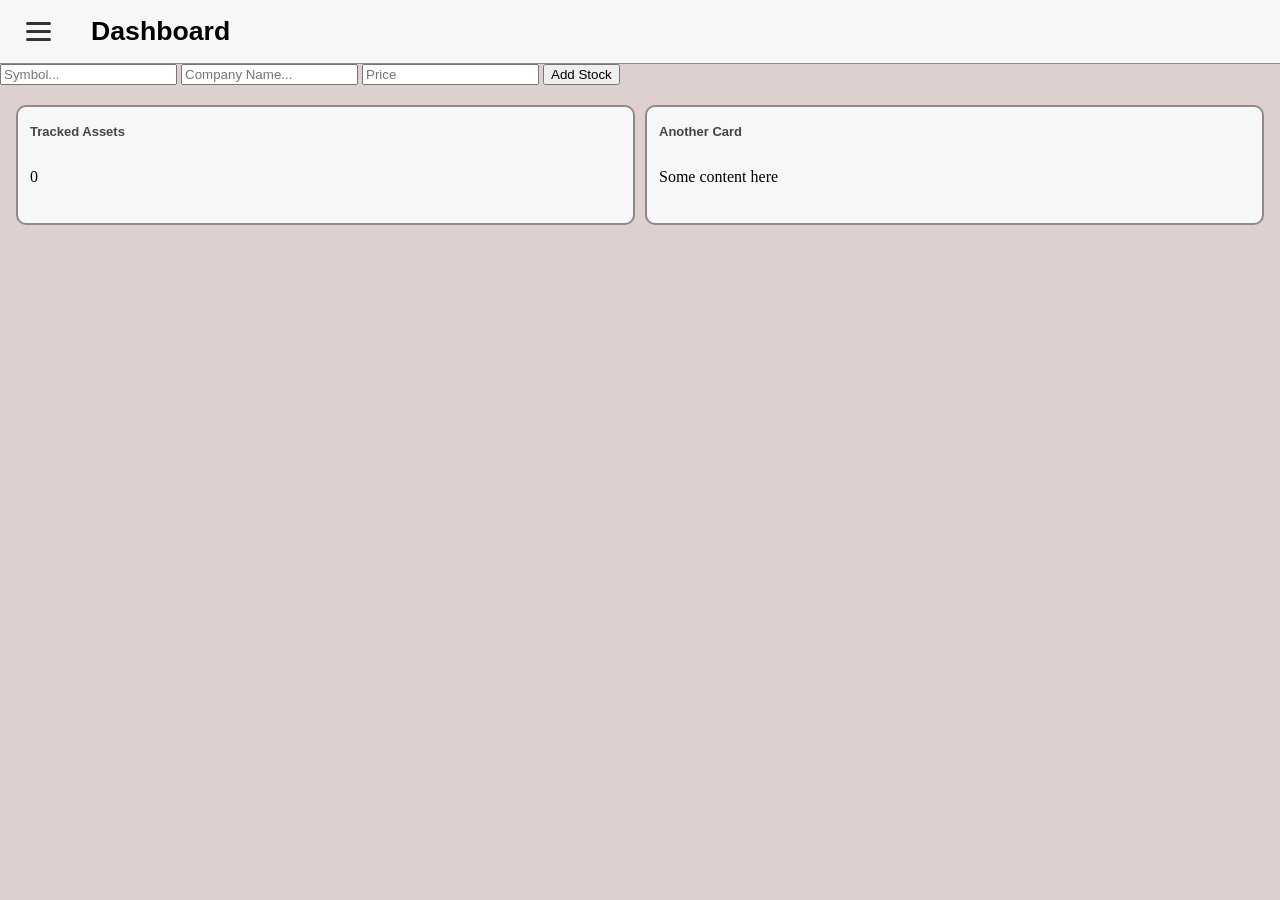
==== src/main/resources/static/index.html @ 28d3dda2 "Moved index.html and css into static folder to be served by springboot automatically. Co-authored-by" ====
<!DOCTYPE html>
<html lang = "en">
<head>
    <meta charset = "UTF-8">
    <meta name = "viewport" content = "width=device-width, initial-scale=1.0">
    <title>Document</title>
    <link rel = "stylesheet" href = "./index.css">
    <link rel="stylesheet" href="https://rsms.me/inter/inter.css">
    <script src = "form.js" defer></script>  
</head>
<body>
    <div class = "headerbar">
        <button class = "hamburger" aria-label="Toggle menu">
            <span class = "line"></span>
            <span class = "line"></span>
            <span class = "line"></span>
        </button>
        <h1>Dashboard</h1>
    </div>
    <form id = "Stock">
        <input type = "text" name="symbol" placeholder = "Symbol...">
        <input type = "text" name="companyName" placeholder="Company Name...">
        <input type="number" step="0.01" name="price" placeholder="Price">
        <button type="submit">Add Stock</button>
    </form>
    <div class = "container">
        <!--Tracked Assets-->
        <div class = "card">
            <h3>Tracked Assets</h3>
            <p>0</p>
        </div>
        <div class = "card">
            <h3>Another Card</h3>
            <p>Some content here</p>
        </div>
    </div>
    
</body>
</html>
---- src/main/resources/static/index.css ----
.headerbar{
    border-bottom: solid;
    border-width: thin;
    padding: 12px 16px;
    font-family: Inter, sans-serif;
    font-size: smaller;
    background-color: rgb(246, 247, 248);
    box-sizing: border-box;
    width: 100%;
    margin: 0;
    display: flex;
    align-items: center;
    border-color: #928888;

}
.headerbar h1{
    margin: 0;
}
.hamburger{
    background: transparent;
    border: none;
    cursor: pointer;
    display: flex;
    flex-direction: column;
    gap: 5px;
    padding: 10px;
    margin-right: 30px;
}
.line{
    display: inline-block;
    width: 25px;
    height: 3px;
    background-color: #333;
    border-radius: 2px;
}
body{
    margin: 0;
    background-color: #ded0d0;
}
.card{
    align-items: left;
    display: flex;
    flex-direction: column;
    background-color: rgb(246, 247, 248);
    border-width: 2px;
    border-style: solid;
    border-color: #928888;
    margin: 0;
    flex: 1 1 0;
    min-width: 220px;
    min-height: 120px;
    padding: 12px;
    box-sizing: border-box;
    border-radius: 10px;
    
}
.container{
    display: flex;
    justify-content: stretch;
    align-items: flex-start;
    gap: 10px;
    padding: 20px 16px;
    flex-wrap: nowrap;
    width: 100%;
    box-sizing: border-box;
    overflow-x: auto;

}
.card h3{
    font-family: Inter, sans-serif;
    margin-top: 5px;
    font-size: small;
    color: #4a4343;
    font-weight: 600;
}
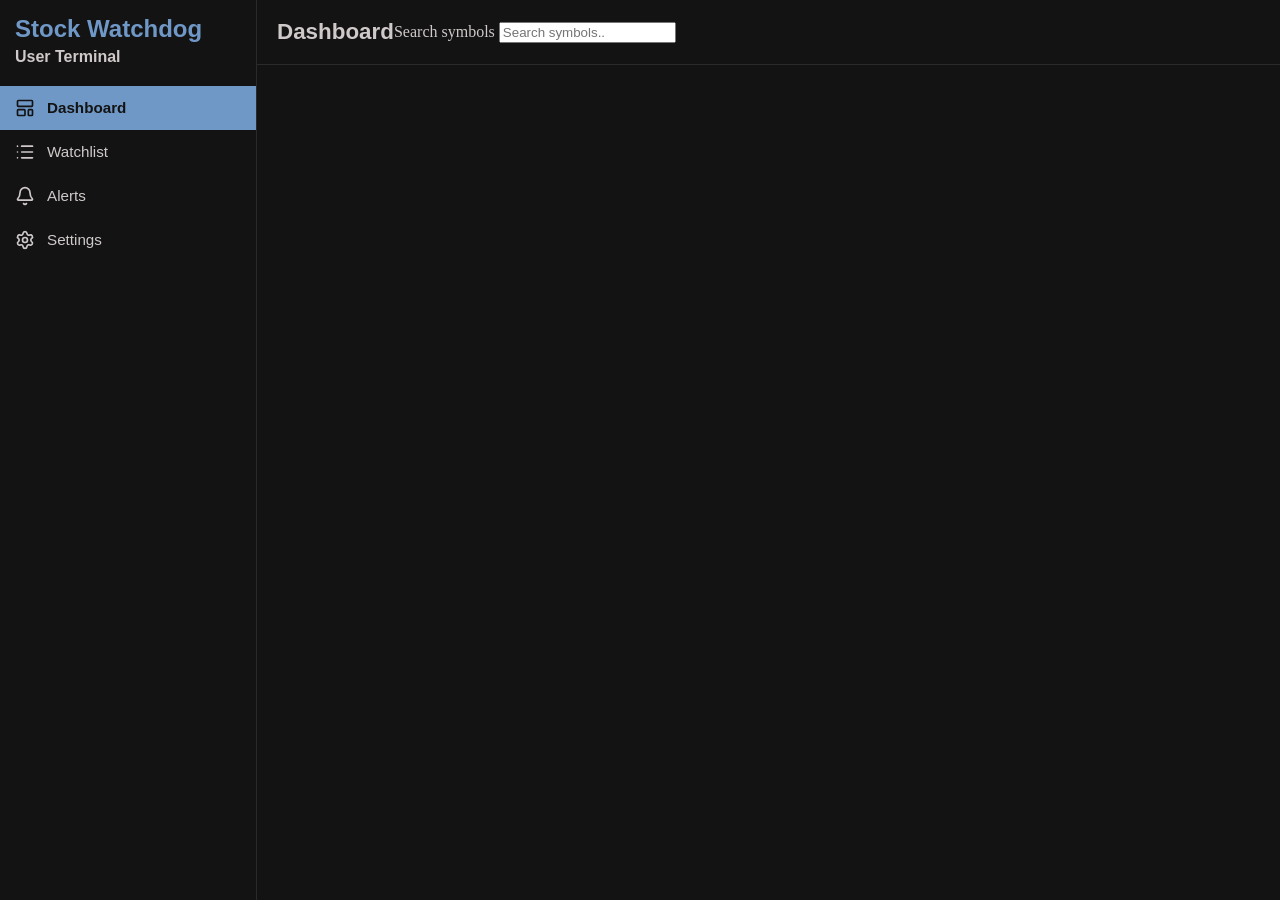
==== commit c6b1592c: "Enhance stock display with additional company information and improved styling" ====
--- a/src/main/resources/static/index.html
+++ b/src/main/resources/static/index.html
@@ -1,6 +1,7 @@
 <!DOCTYPE html>
 <html lang = "en">
 <head>
+    <link href="https://fonts.googleapis.com/css2?family=JetBrains+Mono:wght@500&display=swap" rel="stylesheet">
     <meta charset = "UTF-8">
     <meta name = "viewport" content = "width=device-width, initial-scale=1.0">
     <title>Document</title>
@@ -9,31 +10,40 @@
     <script src = "form.js" defer></script>  
 </head>
 <body>
-    <div class = "headerbar">
-        <button class = "hamburger" aria-label="Toggle menu">
-            <span class = "line"></span>
-            <span class = "line"></span>
-            <span class = "line"></span>
-        </button>
-        <h1>Dashboard</h1>
-    </div>
-    <form id = "Stock">
-        <input type = "text" name="symbol" placeholder = "Symbol...">
-        <input type = "text" name="companyName" placeholder="Company Name...">
-        <input type="number" step="0.01" name="price" placeholder="Price">
-        <button type="submit">Add Stock</button>
-    </form>
-    <div class = "container">
-        <!--Tracked Assets-->
-        <div class = "card">
-            <h3>Tracked Assets</h3>
-            <p>0</p>
-        </div>
-        <div class = "card">
-            <h3>Another Card</h3>
-            <p>Some content here</p>
+    <div class = "sidebar">
+        <h2>Stock Watchdog</h2>
+        <h4> User Terminal</h4>
+        <div class="tab-container">
+            <ul>
+                <li class="active"><svg xmlns="http://www.w3.org/2000/svg" width="24" height="24" viewBox="0 0 24 24" fill="none" stroke="currentColor" stroke-width="2" stroke-linecap="round" stroke-linejoin="round" class="lucide lucide-layout-template-icon lucide-layout-template"><rect width="18" height="7" x="3" y="3" rx="1"/><rect width="9" height="7" x="3" y="14" rx="1"/><rect width="5" height="7" x="16" y="14" rx="1"/></svg>
+                    <button type="button" data-page="./index.html">Dashboard</button>
+                </li>
+                <li>
+                    <svg xmlns="http://www.w3.org/2000/svg" width="24" height="24" viewBox="0 0 24 24" fill="none" stroke="currentColor" stroke-width="2" stroke-linecap="round" stroke-linejoin="round" class="lucide lucide-list-icon lucide-list"><path d="M3 5h.01"/><path d="M3 12h.01"/><path d="M3 19h.01"/><path d="M8 5h13"/><path d="M8 12h13"/><path d="M8 19h13"/></svg>
+                    <button type="button" data-page="./watchlist.html">Watchlist</button>
+                </li>
+                <li>
+                    <svg xmlns="http://www.w3.org/2000/svg" width="24" height="24" viewBox="0 0 24 24" fill="none" stroke="currentColor" stroke-width="2" stroke-linecap="round" stroke-linejoin="round" class="lucide lucide-bell-icon lucide-bell"><path d="M10.268 21a2 2 0 0 0 3.464 0"/><path d="M3.262 15.326A1 1 0 0 0 4 17h16a1 1 0 0 0 .74-1.673C19.41 13.956 18 12.499 18 8A6 6 0 0 0 6 8c0 4.499-1.411 5.956-2.738 7.326"/></svg>
+                    <button type="button" data-page="./alerts.html">Alerts</button>
+                </li>
+                <li>
+                    <svg xmlns="http://www.w3.org/2000/svg" width="24" height="24" viewBox="0 0 24 24" fill="none" stroke="currentColor" stroke-width="2" stroke-linecap="round" stroke-linejoin="round" class="lucide lucide-settings-icon lucide-settings"><path d="M9.671 4.136a2.34 2.34 0 0 1 4.659 0 2.34 2.34 0 0 0 3.319 1.915 2.34 2.34 0 0 1 2.33 4.033 2.34 2.34 0 0 0 0 3.831 2.34 2.34 0 0 1-2.33 4.033 2.34 2.34 0 0 0-3.319 1.915 2.34 2.34 0 0 1-4.659 0 2.34 2.34 0 0 0-3.32-1.915 2.34 2.34 0 0 1-2.33-4.033 2.34 2.34 0 0 0 0-3.831A2.34 2.34 0 0 1 6.35 6.051a2.34 2.34 0 0 0 3.319-1.915"/><circle cx="12" cy="12" r="3"/></svg>
+                    <button type="button" data-page="./settings.html">Settings</button>
+                </li>
+            </ul>
+            
         </div>
     </div>
-    
+    <div class="topbar">
+    <h1>Dashboard</h1>
+    <form id="search-form" action="/api/stocks" method="get">
+        <label for="stock-search">Search symbols</label>
+        <input type="search" id="stock-search" name="stock" placeholder="Search symbols..">
+        <span id="search-error" style="color:red; font-size:small;"></span>
+    </form>
+</div>
+<div class="main-content">
+    <div id="results-container"></div>
+</div>
 </body>
 </html>
--- a/src/main/resources/static/index.css
+++ b/src/main/resources/static/index.css
@@ -1,75 +1,182 @@
-.headerbar{
-    border-bottom: solid;
-    border-width: thin;
-    padding: 12px 16px;
-    font-family: Inter, sans-serif;
-    font-size: smaller;
-    background-color: rgb(246, 247, 248);
-    box-sizing: border-box;
-    width: 100%;
-    margin: 0;
+html, body{
+    margin: 0px;
+    background-color: #131313;
+    height: 100%;
+}
+.topbar{
+    position: fixed;
+    top: 0;
+    left: 20vw;
+    right: 0;
+    height: 64px;
     display: flex;
     align-items: center;
-    border-color: #928888;
+    padding: 0 20px;
+    color: #d0c9c9;
+    background-color: #131313;
+    border-bottom: 1px solid #2a2a2a;
+    border-left: 1px solid #2a2a2a;
+    z-index: 10;
+}   
+
+.topbar h1{
+    margin: 0;
+    font-family: "Inter", sans-serif;
+    font-size: 1.4rem;
+}
+
+.sidebar {
+    width: 20vw;
+    height: 100vh;
+    border-right: 1px solid #2a2a2a;
+    margin: 0;
+    padding: 0;
+    overflow-y: auto;      
+}
+.sidebar h2{
+    color: #6f98c7;
+    font-family: "Inter", sans-serif;
+    height: auto;
+    margin: 15px;
+    margin-bottom: 0px;    
+}
+.sidebar h4{
+    color: #d0c9c9;
+    font-family: "Inter", sans-serif;
+    height: auto;
+    margin: 5px 15px 0px 15px;
+}
+.sidebar.tab-container ul{
+    list-style-type: none;
+    margin: 0;
+    padding: 0;
+}
+
+.sidebar .tab-container ul{
+    list-style-type: none;
+    margin: 0;
+    margin-top: 20px;
+    padding: 0;
+}
+.sidebar .tab-container button{
+    height: 100%;
+    background-color: transparent;
+    border-style: none;
+    color: #d0c9c9;
+    flex: 1;
+    text-align: left;
+    padding: 0;
+    font-size: 0.95rem;
+    line-height: 1;
+    cursor: pointer;
 
 }
-.headerbar h1{
-    margin: 0;
+.sidebar .tab-container li{
+    width: 100%;
+    display: flex;
+    align-items: center;
+    gap: 12px;
+    padding: 12px 15px;
+    margin-left: 0px;
+    background-color: transparent;
+    font-family: "Inter", sans-serif;
+    color: #d0c9c9;
+    font-size: small;
+    list-style-type: none;
+    transition: background-color 0.3s ease;
 }
-.hamburger{
-    background: transparent;
-    border: none;
-    cursor: pointer;
+.sidebar .tab-container li svg{
+    width: 20px;
+    height: 20px;
+    flex-shrink: 0;
+}
+.sidebar .tab-container li.active{
+    background-color:#6f98c7;
+    color: #131313;
+}
+.sidebar .tab-container li.active button{
+    color: #131313;
+    font-weight: 600;
+}
+.sidebar .tab-container li:hover{
+    background-color:#2a2a2a;
+}
+:root{
+    --surface: #131313;
+    --surface-high: #2a2a2a;
+    --surface-highest: #353534;
+    --border: #2a2a2a;
+    --text: #e5e2e1;
+    --text-muted: #d0c9c9;
+    --text-dim: #9a9a9a;
+    --primary: #6f98c7;
+    --positive: #4edea3;
+    --negative: #ff8a80;
+    --radius-sm: 4px;
+    --radius: 6px;
+    --space-sm: 8px;
+    --space-md: 16px;
+    --space-lg: 24px;
+    --font-mono: "JetBrains Mono", monospace;
+}
+
+.main-content{
+    position: fixed;
+    top: 64px;
+    left: 20vw;
+    right: 0;
+    bottom: 0;
+    overflow-y: auto;
+    padding: var(--space-lg);
+    box-sizing: border-box;
+}
+
+#results-container{
+    display: grid;
+    grid-template-columns: repeat(auto-fill, minmax(220px, 1fr));
+    gap: var(--space-md);
+}
+
+.stock-card{
+    background: var(--surface-high);
+    border: 1px solid var(--border);
+    border-radius: var(--radius);
+    padding: var(--space-md);
+    transition: border-color 0.2s ease;
+}
+
+.stock-card:hover{
+    border-color: var(--primary);
+}
+
+.stock-card .symbol{
+    font-family: var(--font-mono);
+    font-weight: 600;
+    font-size: 1rem;
+    color: var(--primary);
+    display: block;
+    margin-bottom: 4px;
+}
+
+.stock-card .company-name{
+    color: var(--text-muted);
+    font-size: 0.85rem;
+    display: block;
+    margin-bottom: 8px;
+}
+
+.stock-card .meta{
     display: flex;
-    flex-direction: column;
-    gap: 5px;
-    padding: 10px;
-    margin-right: 30px;
+    gap: 8px;
 }
-.line{
-    display: inline-block;
-    width: 25px;
-    height: 3px;
-    background-color: #333;
-    border-radius: 2px;
-}
-body{
-    margin: 0;
-    background-color: #ded0d0;
-}
-.card{
-    align-items: left;
-    display: flex;
-    flex-direction: column;
-    background-color: rgb(246, 247, 248);
-    border-width: 2px;
-    border-style: solid;
-    border-color: #928888;
-    margin: 0;
-    flex: 1 1 0;
-    min-width: 220px;
-    min-height: 120px;
-    padding: 12px;
-    box-sizing: border-box;
-    border-radius: 10px;
-    
-}
-.container{
-    display: flex;
-    justify-content: stretch;
-    align-items: flex-start;
-    gap: 10px;
-    padding: 20px 16px;
-    flex-wrap: nowrap;
-    width: 100%;
-    box-sizing: border-box;
-    overflow-x: auto;
 
-}
-.card h3{
-    font-family: Inter, sans-serif;
-    margin-top: 5px;
-    font-size: small;
-    color: #4a4343;
-    font-weight: 600;
+.stock-card .badge{
+    font-family: var(--font-mono);
+    font-size: 0.7rem;
+    letter-spacing: 0.05em;
+    text-transform: uppercase;
+    color: var(--text-dim);
+    border: 1px solid var(--border);
+    border-radius: var(--radius-sm);
+    padding: 2px 6px;
 }
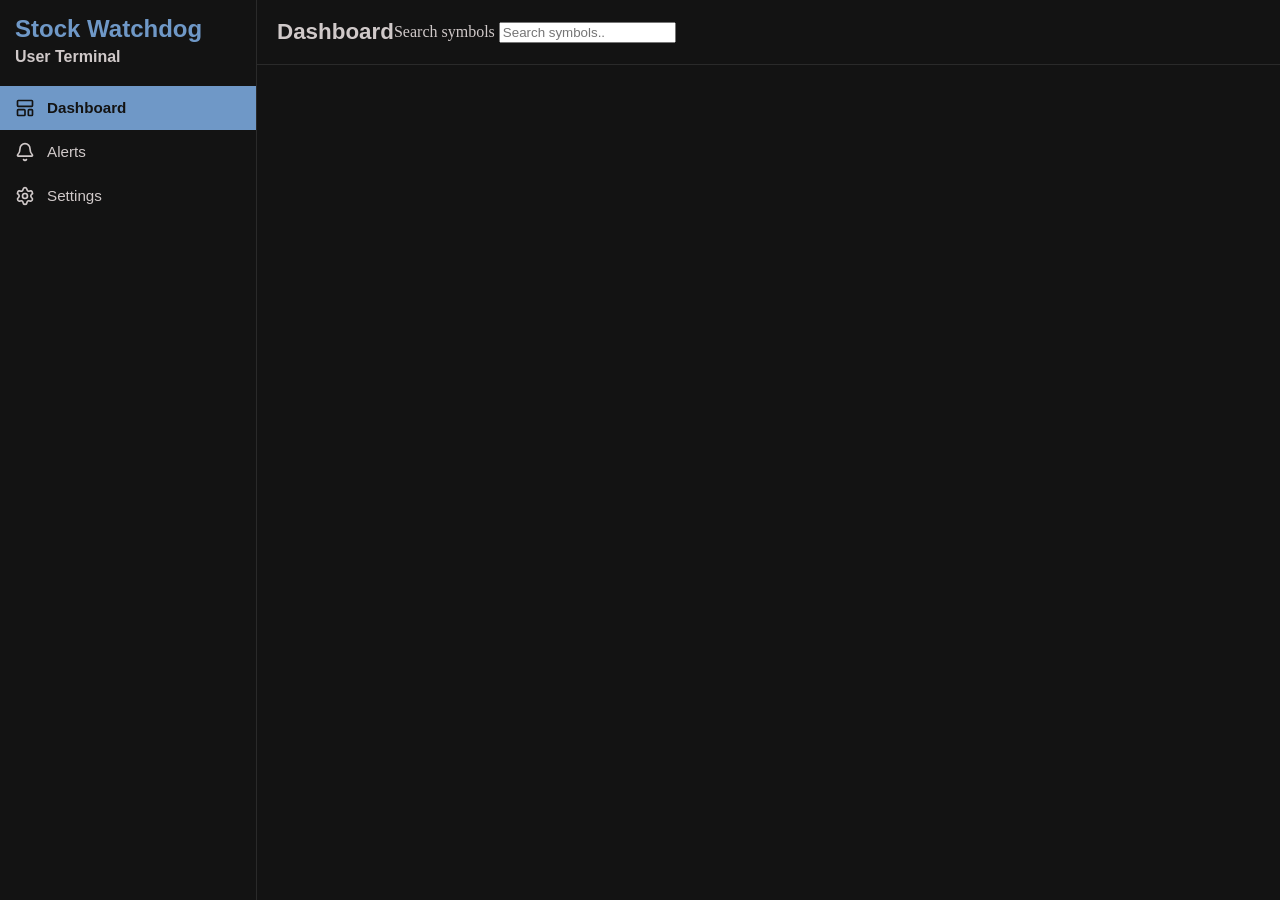
==== commit c887d311: "Removed static watchlist reference." ====
--- a/src/main/resources/static/index.html
+++ b/src/main/resources/static/index.html
@@ -18,10 +18,7 @@
                 <li class="active"><svg xmlns="http://www.w3.org/2000/svg" width="24" height="24" viewBox="0 0 24 24" fill="none" stroke="currentColor" stroke-width="2" stroke-linecap="round" stroke-linejoin="round" class="lucide lucide-layout-template-icon lucide-layout-template"><rect width="18" height="7" x="3" y="3" rx="1"/><rect width="9" height="7" x="3" y="14" rx="1"/><rect width="5" height="7" x="16" y="14" rx="1"/></svg>
                     <button type="button" data-page="./index.html">Dashboard</button>
                 </li>
-                <li>
-                    <svg xmlns="http://www.w3.org/2000/svg" width="24" height="24" viewBox="0 0 24 24" fill="none" stroke="currentColor" stroke-width="2" stroke-linecap="round" stroke-linejoin="round" class="lucide lucide-list-icon lucide-list"><path d="M3 5h.01"/><path d="M3 12h.01"/><path d="M3 19h.01"/><path d="M8 5h13"/><path d="M8 12h13"/><path d="M8 19h13"/></svg>
-                    <button type="button" data-page="./watchlist.html">Watchlist</button>
-                </li>
+                
                 <li>
                     <svg xmlns="http://www.w3.org/2000/svg" width="24" height="24" viewBox="0 0 24 24" fill="none" stroke="currentColor" stroke-width="2" stroke-linecap="round" stroke-linejoin="round" class="lucide lucide-bell-icon lucide-bell"><path d="M10.268 21a2 2 0 0 0 3.464 0"/><path d="M3.262 15.326A1 1 0 0 0 4 17h16a1 1 0 0 0 .74-1.673C19.41 13.956 18 12.499 18 8A6 6 0 0 0 6 8c0 4.499-1.411 5.956-2.738 7.326"/></svg>
                     <button type="button" data-page="./alerts.html">Alerts</button>
@@ -37,8 +34,11 @@
     <div class="topbar">
     <h1>Dashboard</h1>
     <form id="search-form" action="/api/stocks" method="get">
+        <div class="search-input-wrapper">
         <label for="stock-search">Search symbols</label>
         <input type="search" id="stock-search" name="stock" placeholder="Search symbols..">
+            <div id="search-spinner" class="spinner"></div>
+</div>
         <span id="search-error" style="color:red; font-size:small;"></span>
     </form>
 </div>
--- a/src/main/resources/static/index.css
+++ b/src/main/resources/static/index.css
@@ -142,6 +142,9 @@
     border: 1px solid var(--border);
     border-radius: var(--radius);
     padding: var(--space-md);
+    display: flex;
+    flex-direction: column;
+    gap: 6px;
     transition: border-color 0.2s ease;
 }
 
@@ -152,31 +155,60 @@
 .stock-card .symbol{
     font-family: var(--font-mono);
     font-weight: 600;
-    font-size: 1rem;
+    font-size: 1.05rem;
     color: var(--primary);
-    display: block;
-    margin-bottom: 4px;
+    line-height: 1.2;
 }
 
 .stock-card .company-name{
     color: var(--text-muted);
     font-size: 0.85rem;
-    display: block;
-    margin-bottom: 8px;
+    line-height: 1.35;
+    overflow-wrap: break-word;
 }
 
 .stock-card .meta{
     display: flex;
-    gap: 8px;
+    flex-wrap: wrap;
+    gap: 6px;
+    margin-top: 4px;
 }
 
 .stock-card .badge{
     font-family: var(--font-mono);
-    font-size: 0.7rem;
-    letter-spacing: 0.05em;
+    font-size: 0.68rem;
+    letter-spacing: 0.03em;
     text-transform: uppercase;
     color: var(--text-dim);
+    background: var(--surface);
     border: 1px solid var(--border);
     border-radius: var(--radius-sm);
-    padding: 2px 6px;
+    padding: 3px 7px;
+}
+
+.search-input-wrapper{
+    position: relative;
+    display: inline-block;
+}
+
+.spinner{
+    display: none;
+    position: absolute;
+    right: 12px;
+    top: 50%;
+    width: 14px;
+    height: 14px;
+    margin-top: -7px;
+    border: 2px solid var(--border);
+    border-top-color: var(--primary);
+    border-radius: 50%;
+    animation: spin 0.6s linear infinite;
+}
+
+.spinner.active{
+    display: block;
+}
+
+@keyframes spin{
+    to { transform: rotate(360deg); }
 }
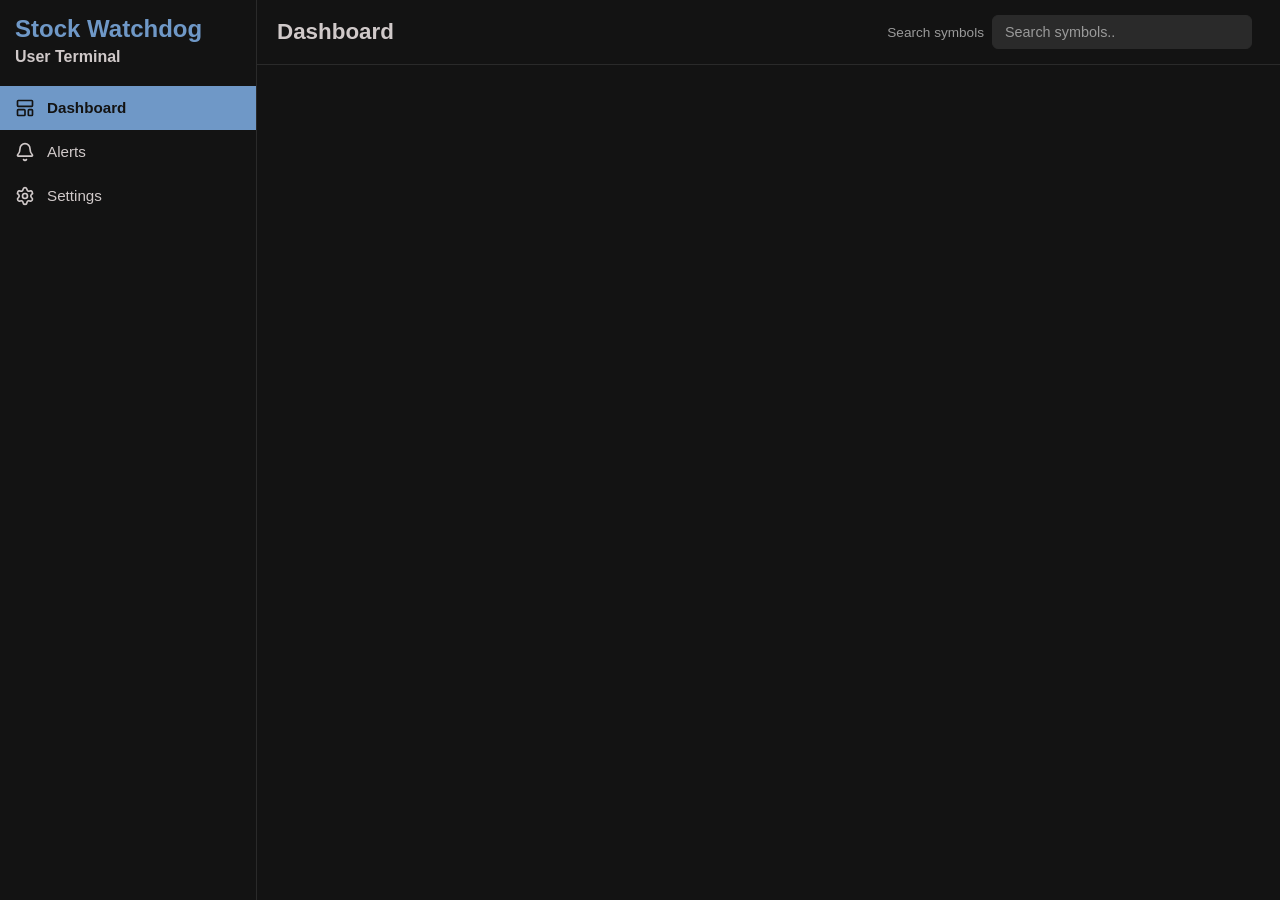
==== commit 776aebe5: "Styling changes" ====
--- a/src/main/resources/static/index.html
+++ b/src/main/resources/static/index.html
@@ -7,7 +7,8 @@
     <title>Document</title>
     <link rel = "stylesheet" href = "./index.css">
     <link rel="stylesheet" href="https://rsms.me/inter/inter.css">
-    <script src = "form.js" defer></script>  
+    <script src="region-flags.js" defer></script>
+    <script src="form.js" defer></script>
 </head>
 <body>
     <div class = "sidebar">
@@ -34,15 +35,13 @@
     <div class="topbar">
     <h1>Dashboard</h1>
     <form id="search-form" action="/api/stocks" method="get">
-        <div class="search-input-wrapper">
         <label for="stock-search">Search symbols</label>
         <input type="search" id="stock-search" name="stock" placeholder="Search symbols..">
-            <div id="search-spinner" class="spinner"></div>
-</div>
         <span id="search-error" style="color:red; font-size:small;"></span>
     </form>
 </div>
 <div class="main-content">
+    <div id="search-spinner" class="content-spinner"></div>
     <div id="results-container"></div>
 </div>
 </body>
--- a/src/main/resources/static/index.css
+++ b/src/main/resources/static/index.css
@@ -18,13 +18,44 @@
     border-left: 1px solid #2a2a2a;
     z-index: 10;
 }   
-
+.topbar form{
+    display: flex;
+    align-items: center;
+    gap: var(--space-sm);
+    margin-left: auto;
+}
+
+.topbar form label{
+    font-family: "Inter", sans-serif;
+    font-size: 0.85rem;
+    color: var(--text-dim);
+}
 .topbar h1{
     margin: 0;
     font-family: "Inter", sans-serif;
     font-size: 1.4rem;
 }
-
+#stock-search{
+    background: var(--surface-high);
+    border: 1px solid var(--border);
+    border-radius: var(--radius);
+    padding: 8px 12px;
+    font-family: "Inter", sans-serif;
+    font-size: 0.9rem;
+    color: var(--text);
+    outline: none;
+    min-width: 260px;
+    transition: border-color 0.2s ease, box-shadow 0.2s ease;
+}
+
+#stock-search::placeholder{
+    color: var(--text-dim);
+}
+
+#stock-search:focus{
+    border-color: var(--primary);
+    box-shadow: 0 0 0 2px rgba(111, 152, 199, 0.25);
+}
 .sidebar {
     width: 20vw;
     height: 100vh;
@@ -57,6 +88,12 @@
     margin: 0;
     margin-top: 20px;
     padding: 0;
+}
+.back-button{
+    background-color: transparent;
+    cursor: pointer;
+    border: none;
+    color: white;
 }
 .sidebar .tab-container button{
     height: 100%;
@@ -119,7 +156,20 @@
     --space-lg: 24px;
     --font-mono: "JetBrains Mono", monospace;
 }
-
+.content-spinner{
+    display: none;
+    margin: 60px auto;
+    width: 32px;
+    height: 32px;
+    border: 3px solid var(--border);
+    border-top-color: var(--primary);
+    border-radius: 50%;
+    animation: spin 0.6s linear infinite;
+}
+
+.content-spinner.active{
+    display: block;
+}
 .main-content{
     position: fixed;
     top: 64px;
@@ -138,6 +188,7 @@
 }
 
 .stock-card{
+    cursor: pointer;
     background: var(--surface-high);
     border: 1px solid var(--border);
     border-radius: var(--radius);
@@ -185,30 +236,132 @@
     border-radius: var(--radius-sm);
     padding: 3px 7px;
 }
-
-.search-input-wrapper{
-    position: relative;
-    display: inline-block;
-}
-
-.spinner{
-    display: none;
-    position: absolute;
-    right: 12px;
-    top: 50%;
-    width: 14px;
-    height: 14px;
-    margin-top: -7px;
-    border: 2px solid var(--border);
-    border-top-color: var(--primary);
-    border-radius: 50%;
-    animation: spin 0.6s linear infinite;
-}
-
-.spinner.active{
-    display: block;
-}
+.badge-type{
+    color: var(--text);
+    font-weight: 600;
+}
+
+
+
+.detail-header{
+    display: flex;
+    flex-wrap: wrap;
+    justify-content: space-between;
+    align-items: flex-end;
+    gap: var(--space-lg);
+    margin-bottom: var(--space-lg);
+}
+
+.detail-heading{
+    display: flex;
+    align-items: center;
+    gap: var(--space-sm);
+    flex-wrap: wrap;
+}
+
+.detail-heading h1{
+    margin: 0;
+    font-size: 1.8rem;
+    color: var(--text);
+}
+
+.detail-subrow{
+    display: flex;
+    flex-wrap: wrap;
+    gap: var(--space-md);
+    margin-top: 6px;
+    font-family: var(--font-mono);
+    font-size: 0.8rem;
+    color: var(--text-dim);
+    text-transform: uppercase;
+    letter-spacing: 0.03em;
+}
+
+.detail-subrow .label{
+    color: var(--text-dim);
+    margin-right: 4px;
+}
+
+.detail-price-block{
+    text-align: right;
+}
+
+.detail-price{
+    font-size: 1.8rem;
+    font-weight: 600;
+    color: var(--text);
+    line-height: 1;
+}
+
+.detail-price.placeholder{
+    color: var(--text-dim);
+    font-style: italic;
+    font-size: 1rem;
+    font-weight: 400;
+}
+
+.detail-grid{
+    display: grid;
+    grid-template-columns: 2fr 1fr;
+    gap: var(--space-lg);
+}
+
+@media (max-width: 900px){
+    .detail-grid{
+        grid-template-columns: 1fr;
+    }
+}
+
+.panel{
+    background: var(--surface-high);
+    border: 1px solid var(--border);
+    border-radius: var(--radius);
+    padding: var(--space-md);
+}
+
+.panel-title{
+    font-family: var(--font-mono);
+    font-size: 0.75rem;
+    text-transform: uppercase;
+    letter-spacing: 0.05em;
+    color: var(--text-dim);
+    margin: 0 0 var(--space-sm) 0;
+}
+
+.panel-placeholder-text{
+    color: var(--text-dim);
+    font-size: 0.85rem;
+    font-style: italic;
+}
+
+.detail-facts{
+    display: grid;
+    grid-template-columns: 1fr 1fr;
+    gap: var(--space-sm) var(--space-md);
+}
+
+.detail-fact-label{
+    font-size: 0.7rem;
+    text-transform: uppercase;
+    letter-spacing: 0.03em;
+    color: var(--text-dim);
+    margin-bottom: 2px;
+}
+
+.detail-fact-value{
+    font-family: var(--font-mono);
+    color: var(--text);
+    font-size: 0.9rem;
+}
+
 
 @keyframes spin{
     to { transform: rotate(360deg); }
+}
+
+.detail-price-updated{
+    margin-top: 4px;
+    font-family: var(--font-mono);
+    font-size: 0.75rem;
+    color: var(--text-dim);
 }
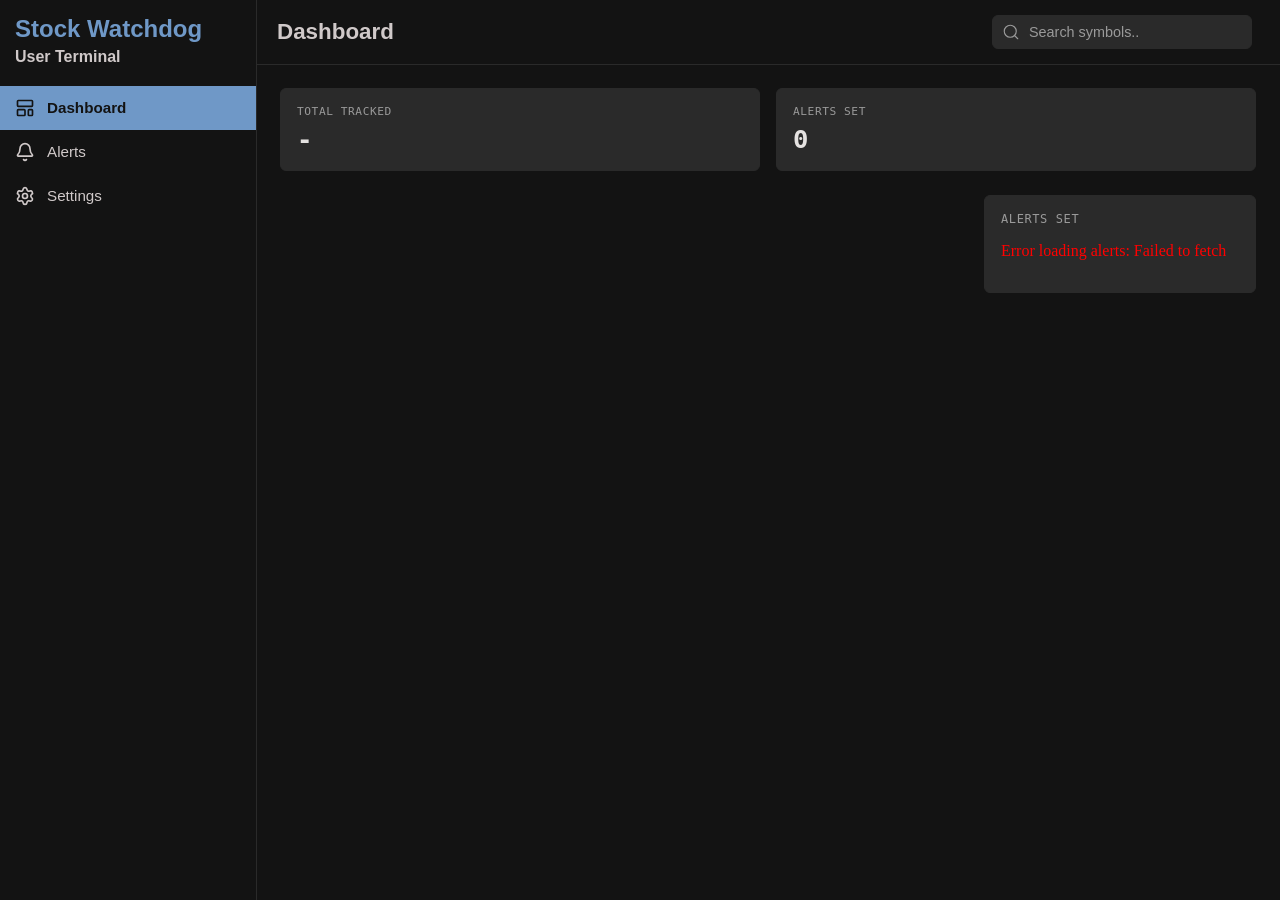
==== commit b93a04c0: "Add notification feature and enhance dashboard stats display" ====
--- a/src/main/resources/static/index.html
+++ b/src/main/resources/static/index.html
@@ -8,6 +8,7 @@
     <link rel = "stylesheet" href = "./index.css">
     <link rel="stylesheet" href="https://rsms.me/inter/inter.css">
     <script src="region-flags.js" defer></script>
+    <script src="notifications.js" defer></script>
     <script src="form.js" defer></script>
 </head>
 <body>
@@ -35,14 +36,38 @@
     <div class="topbar">
     <h1>Dashboard</h1>
     <form id="search-form" action="/api/stocks" method="get">
-        <label for="stock-search">Search symbols</label>
-        <input type="search" id="stock-search" name="stock" placeholder="Search symbols..">
+        <label for="stock-search"></label>
+        <div class="search-input-wrapper" style="position:relative; display:inline-block; width:100%; max-width:420px;">
+            <svg xmlns="http://www.w3.org/2000/svg" viewBox="0 0 24 24" aria-hidden="true" focusable="false" style="position:absolute; left:10px; top:50%; transform:translateY(-50%); pointer-events:none; width:18px; height:18px; color:#9b9b9b;">
+                <path d="M17 17L21 21" stroke="#9b9b9b" stroke-width="1.5" stroke-linecap="round" stroke-linejoin="round" fill="none"></path>
+                <path d="M19 11C19 6.58172 15.4183 3 11 3C6.58172 3 3 6.58172 3 11C3 15.4183 6.58172 19 11 19C15.4183 19 19 15.4183 19 11Z" stroke="#9b9b9b" stroke-width="1.5" stroke-linecap="round" stroke-linejoin="round" fill="none"></path>
+            </svg>
+            <input type="search" id="stock-search" name="stock" placeholder="Search symbols.." style="padding-left:36px; width:100%; box-sizing:border-box;">
+        </div>
         <span id="search-error" style="color:red; font-size:small;"></span>
     </form>
 </div>
 <div class="main-content">
-    <div id="search-spinner" class="content-spinner"></div>
-    <div id="results-container"></div>
+    <div class="dashboard-stats">
+        <div class="stat-card">
+            <p class="stat-label">Total Tracked</p>
+            <p class="stat-value" id="stat-total-tracked">0</p>
+        </div>
+        <div class="stat-card">
+            <p class="stat-label">Alerts Set</p>
+            <p class="stat-value" id="stat-alerts-set">0</p>
+        </div>
+    </div>
+    <div class="dashboard-grid">
+        <div class="dashboard-main">
+            <div id="search-spinner" class="content-spinner"></div>
+            <div id="results-container"></div>
+        </div>
+        <div class="panel dashboard-side">
+            <p class="panel-title">Alerts Set</p>
+            <div id="alerts-list"></div>
+        </div>
+    </div>
 </div>
 </body>
 </html>
--- a/src/main/resources/static/index.css
+++ b/src/main/resources/static/index.css
@@ -94,6 +94,15 @@
     cursor: pointer;
     border: none;
     color: white;
+}
+
+.no-results{
+    grid-column: 1 / -1;
+    text-align: center;
+    color: var(--text-dim);
+    font-family: "Inter", sans-serif;
+    font-size: 0.9rem;
+    padding: var(--space-lg) 0;
 }
 .sidebar .tab-container button{
     height: 100%;
@@ -149,6 +158,7 @@
     --primary: #6f98c7;
     --positive: #4edea3;
     --negative: #ff8a80;
+    --warning: #f0b86e;
     --radius-sm: 4px;
     --radius: 6px;
     --space-sm: 8px;
@@ -196,8 +206,35 @@
     display: flex;
     flex-direction: column;
     gap: 6px;
+    justify-content: space-between;
     transition: border-color 0.2s ease;
 }
+
+.stock-card-price-block{
+    align-self: flex-end;
+    text-align: right;
+    margin-top: 6px;
+}
+
+.stock-card-price{
+    display: block;
+    font-family: var(--font-mono);
+    font-weight: 600;
+    font-size: 0.95rem;
+    color: var(--text);
+}
+
+.stock-card-updated{
+    display: block;
+    font-family: var(--font-mono);
+    font-size: 0.7rem;
+    margin-top: 2px;
+}
+
+.stale-fresh{ color: var(--positive); }
+.stale-warning{ color: var(--warning); }
+.stale-old{ color: var(--negative); }
+.stale-unknown{ color: var(--text-dim); }
 
 .stock-card:hover{
     border-color: var(--primary);
@@ -364,4 +401,176 @@
     font-family: var(--font-mono);
     font-size: 0.75rem;
     color: var(--text-dim);
+}
+
+#stock-search::-webkit-search-cancel-button {
+    -webkit-appearance: none;
+    appearance: none;
+    height: 14px;
+    width: 14px;
+    cursor: pointer;
+    background-color: var(--text-dim);
+    -webkit-mask-repeat: no-repeat;
+    mask-repeat: no-repeat;
+    -webkit-mask-size: contain;
+    mask-size: contain;
+    -webkit-mask-image: url("data:image/svg+xml,%3Csvg xmlns='http://www.w3.org/2000/svg' viewBox='0 0 24 24' fill='none' stroke='black' stroke-width='2' stroke-linecap='round' stroke-linejoin='round'%3E%3Cpath d='M18 6 6 18'/%3E%3Cpath d='M6 6 18 18'/%3E%3C/svg%3E");
+    mask-image: url("data:image/svg+xml,%3Csvg xmlns='http://www.w3.org/2000/svg' viewBox='0 0 24 24' fill='none' stroke='black' stroke-width='2' stroke-linecap='round' stroke-linejoin='round'%3E%3Cpath d='M18 6 6 18'/%3E%3Cpath d='M6 6 18 18'/%3E%3C/svg%3E");
+}
+
+#stock-search::-webkit-search-cancel-button:hover {
+    background-color: var(--text);
+}
+
+.dashboard-stats{
+    display: grid;
+    grid-template-columns: repeat(auto-fit, minmax(180px, 1fr));
+    gap: var(--space-md);
+    margin-bottom: var(--space-lg);
+}
+
+.stat-card{
+    background: var(--surface-high);
+    border: 1px solid var(--border);
+    border-radius: var(--radius);
+    padding: var(--space-md);
+}
+
+.stat-label{
+    font-family: var(--font-mono);
+    font-size: 0.7rem;
+    text-transform: uppercase;
+    letter-spacing: 0.05em;
+    color: var(--text-dim);
+    margin: 0 0 6px 0;
+}
+
+.stat-value{
+    font-size: 1.6rem;
+    font-weight: 600;
+    color: var(--text);
+    margin: 0;
+    font-family: var(--font-mono);
+}
+
+.dashboard-grid{
+    display: grid;
+    grid-template-columns: 2.5fr 1fr;
+    gap: var(--space-lg);
+    align-items: start;
+}
+
+@media (max-width: 900px){
+    .dashboard-grid{
+        grid-template-columns: 1fr;
+    }
+}
+
+.alert-row{
+    padding: var(--space-sm) 0;
+    border-bottom: 1px solid var(--border);
+}
+
+.alert-row:last-child{
+    border-bottom: none;
+}
+
+.alert-symbol{
+    display: block;
+    font-family: var(--font-mono);
+    font-weight: 600;
+    color: var(--primary);
+    font-size: 0.9rem;
+}
+
+.alert-condition{
+    display: block;
+    font-size: 0.8rem;
+    color: var(--text-dim);
+    margin-top: 2px;
+}
+
+.alerts-empty{
+    color: var(--text-dim);
+    font-size: 0.85rem;
+    font-style: italic;
+}
+
+.detail-side{
+    display: flex;
+    flex-direction: column;
+    gap: var(--space-lg);
+}
+
+.alert-form{
+    display: flex;
+    flex-direction: column;
+    gap: var(--space-sm);
+}
+
+.alert-form select,
+.alert-form input{
+    background: var(--surface);
+    border: 1px solid var(--border);
+    border-radius: var(--radius-sm);
+    padding: 8px 10px;
+    font-family: "Inter", sans-serif;
+    font-size: 0.85rem;
+    color: var(--text);
+    outline: none;
+}
+
+.alert-form select:focus,
+.alert-form input:focus{
+    border-color: var(--primary);
+    box-shadow: 0 0 0 2px rgba(111, 152, 199, 0.25);
+}
+
+.alert-form button{
+    border: 0;
+    border-radius: var(--radius-sm);
+    padding: 8px 10px;
+    font-family: "Inter", sans-serif;
+    font-size: 0.85rem;
+    font-weight: 600;
+    color: var(--surface);
+    background: var(--primary);
+    cursor: pointer;
+}
+
+.alert-form button:hover{
+    filter: brightness(1.08);
+}
+
+.alert-feedback{
+    margin-top: var(--space-sm);
+    font-size: 0.8rem;
+    color: var(--text-dim);
+}
+
+.alert-feedback.success{
+    color: var(--positive);
+}
+
+.alert-feedback.error{
+    color: var(--negative);
+}
+.notification-settings-panel .panel-placeholder-text{
+    margin-bottom: var(--space-sm);
+}
+
+.btn-primary{
+    border: 0;
+    border-radius: var(--radius-sm);
+    padding: 8px 14px;
+    font-family: "Inter", sans-serif;
+    font-size: 0.85rem;
+    font-weight: 600;
+    color: var(--surface);
+    background: var(--primary);
+    cursor: pointer;
+}
+
+.btn-primary:hover{
+    filter: brightness(1.08);
 }
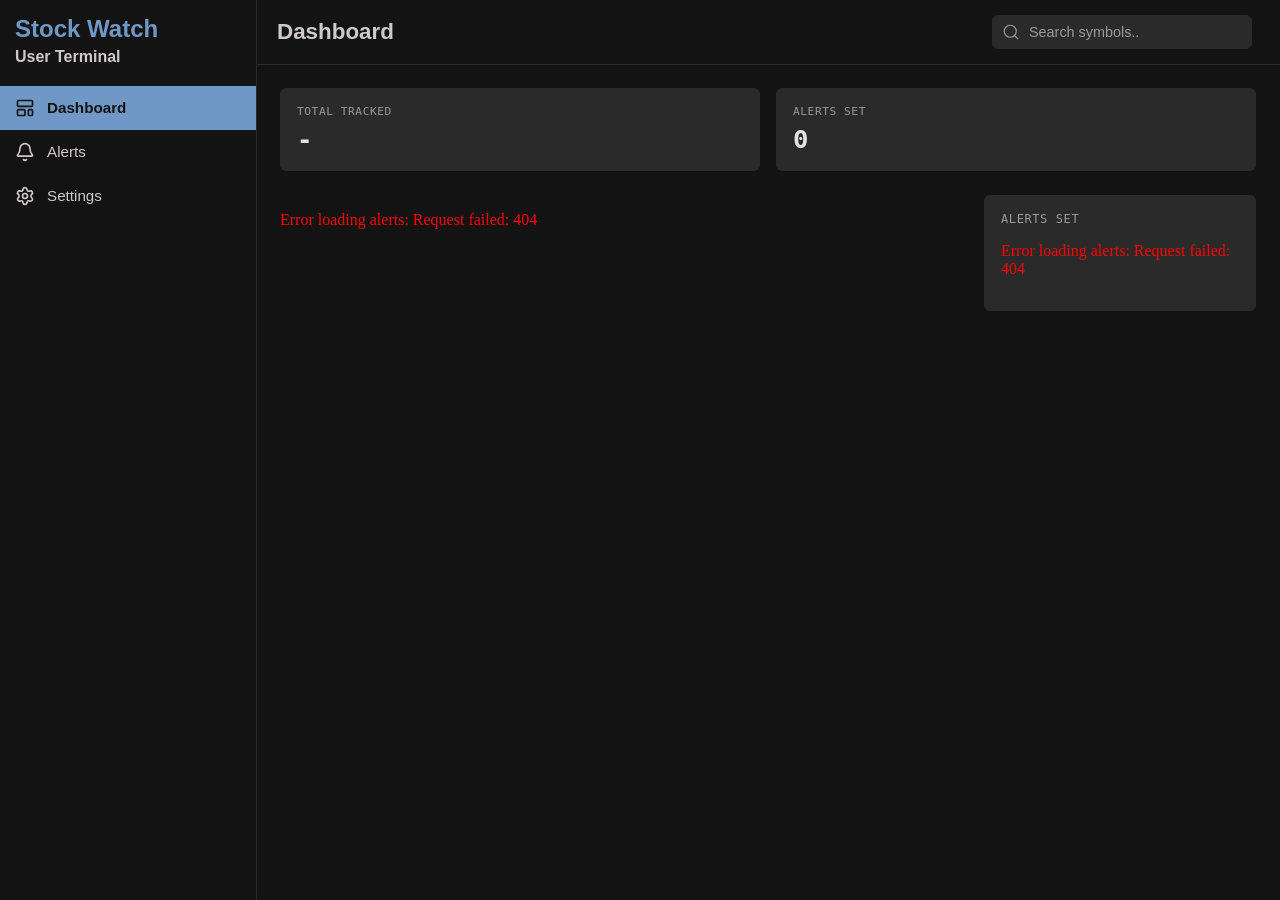
==== commit a9130de0: "Refactor UI components and styles for Stock Watch application - Updated CSS styles for improved layo" ====
--- a/src/main/resources/static/index.html
+++ b/src/main/resources/static/index.html
@@ -13,7 +13,7 @@
 </head>
 <body>
     <div class = "sidebar">
-        <h2>Stock Watchdog</h2>
+        <h2>Stock Watch</h2>
         <h4> User Terminal</h4>
         <div class="tab-container">
             <ul>
--- a/src/main/resources/static/index.css
+++ b/src/main/resources/static/index.css
@@ -1,9 +1,11 @@
-html, body{
+html,
+body {
     margin: 0px;
     background-color: #131313;
     height: 100%;
 }
-.topbar{
+
+.topbar {
     position: fixed;
     top: 0;
     left: 20vw;
@@ -17,25 +19,28 @@
     border-bottom: 1px solid #2a2a2a;
     border-left: 1px solid #2a2a2a;
     z-index: 10;
-}   
-.topbar form{
+}
+
+.topbar form {
     display: flex;
     align-items: center;
     gap: var(--space-sm);
     margin-left: auto;
 }
 
-.topbar form label{
+.topbar form label {
     font-family: "Inter", sans-serif;
     font-size: 0.85rem;
     color: var(--text-dim);
 }
-.topbar h1{
+
+.topbar h1 {
     margin: 0;
     font-family: "Inter", sans-serif;
     font-size: 1.4rem;
 }
-#stock-search{
+
+#stock-search {
     background: var(--surface-high);
     border: 1px solid var(--border);
     border-radius: var(--radius);
@@ -48,55 +53,60 @@
     transition: border-color 0.2s ease, box-shadow 0.2s ease;
 }
 
-#stock-search::placeholder{
-    color: var(--text-dim);
-}
-
-#stock-search:focus{
+#stock-search::placeholder {
+    color: var(--text-dim);
+}
+
+#stock-search:focus {
     border-color: var(--primary);
     box-shadow: 0 0 0 2px rgba(111, 152, 199, 0.25);
 }
+
 .sidebar {
     width: 20vw;
     height: 100vh;
     border-right: 1px solid #2a2a2a;
     margin: 0;
     padding: 0;
-    overflow-y: auto;      
-}
-.sidebar h2{
+    overflow-y: auto;
+}
+
+.sidebar h2 {
     color: #6f98c7;
     font-family: "Inter", sans-serif;
     height: auto;
     margin: 15px;
-    margin-bottom: 0px;    
-}
-.sidebar h4{
+    margin-bottom: 0px;
+}
+
+.sidebar h4 {
     color: #d0c9c9;
     font-family: "Inter", sans-serif;
     height: auto;
     margin: 5px 15px 0px 15px;
 }
-.sidebar.tab-container ul{
+
+.sidebar.tab-container ul {
     list-style-type: none;
     margin: 0;
     padding: 0;
 }
 
-.sidebar .tab-container ul{
+.sidebar .tab-container ul {
     list-style-type: none;
     margin: 0;
     margin-top: 20px;
     padding: 0;
 }
-.back-button{
+
+.back-button {
     background-color: transparent;
     cursor: pointer;
     border: none;
     color: white;
 }
 
-.no-results{
+.no-results {
     grid-column: 1 / -1;
     text-align: center;
     color: var(--text-dim);
@@ -104,7 +114,8 @@
     font-size: 0.9rem;
     padding: var(--space-lg) 0;
 }
-.sidebar .tab-container button{
+
+.sidebar .tab-container button {
     height: 100%;
     background-color: transparent;
     border-style: none;
@@ -117,7 +128,8 @@
     cursor: pointer;
 
 }
-.sidebar .tab-container li{
+
+.sidebar .tab-container li {
     width: 100%;
     display: flex;
     align-items: center;
@@ -131,23 +143,28 @@
     list-style-type: none;
     transition: background-color 0.3s ease;
 }
-.sidebar .tab-container li svg{
+
+.sidebar .tab-container li svg {
     width: 20px;
     height: 20px;
     flex-shrink: 0;
 }
-.sidebar .tab-container li.active{
-    background-color:#6f98c7;
+
+.sidebar .tab-container li.active {
+    background-color: #6f98c7;
     color: #131313;
 }
-.sidebar .tab-container li.active button{
+
+.sidebar .tab-container li.active button {
     color: #131313;
     font-weight: 600;
 }
-.sidebar .tab-container li:hover{
-    background-color:#2a2a2a;
-}
-:root{
+
+.sidebar .tab-container li:hover {
+    background-color: #2a2a2a;
+}
+
+:root {
     --surface: #131313;
     --surface-high: #2a2a2a;
     --surface-highest: #353534;
@@ -166,7 +183,8 @@
     --space-lg: 24px;
     --font-mono: "JetBrains Mono", monospace;
 }
-.content-spinner{
+
+.content-spinner {
     display: none;
     margin: 60px auto;
     width: 32px;
@@ -177,10 +195,11 @@
     animation: spin 0.6s linear infinite;
 }
 
-.content-spinner.active{
+.content-spinner.active {
     display: block;
 }
-.main-content{
+
+.main-content {
     position: fixed;
     top: 64px;
     left: 20vw;
@@ -191,13 +210,13 @@
     box-sizing: border-box;
 }
 
-#results-container{
+#results-container {
     display: grid;
     grid-template-columns: repeat(auto-fill, minmax(220px, 1fr));
     gap: var(--space-md);
 }
 
-.stock-card{
+.stock-card {
     cursor: pointer;
     background: var(--surface-high);
     border: 1px solid var(--border);
@@ -210,13 +229,13 @@
     transition: border-color 0.2s ease;
 }
 
-.stock-card-price-block{
+.stock-card-price-block {
     align-self: flex-end;
     text-align: right;
     margin-top: 6px;
 }
 
-.stock-card-price{
+.stock-card-price {
     display: block;
     font-family: var(--font-mono);
     font-weight: 600;
@@ -224,23 +243,34 @@
     color: var(--text);
 }
 
-.stock-card-updated{
+.stock-card-updated {
     display: block;
     font-family: var(--font-mono);
     font-size: 0.7rem;
     margin-top: 2px;
 }
 
-.stale-fresh{ color: var(--positive); }
-.stale-warning{ color: var(--warning); }
-.stale-old{ color: var(--negative); }
-.stale-unknown{ color: var(--text-dim); }
-
-.stock-card:hover{
+.stale-fresh {
+    color: var(--positive);
+}
+
+.stale-warning {
+    color: var(--warning);
+}
+
+.stale-old {
+    color: var(--negative);
+}
+
+.stale-unknown {
+    color: var(--text-dim);
+}
+
+.stock-card:hover {
     border-color: var(--primary);
 }
 
-.stock-card .symbol{
+.stock-card .symbol {
     font-family: var(--font-mono);
     font-weight: 600;
     font-size: 1.05rem;
@@ -248,21 +278,36 @@
     line-height: 1.2;
 }
 
-.stock-card .company-name{
+.stock-card .company-name {
     color: var(--text-muted);
     font-size: 0.85rem;
     line-height: 1.35;
     overflow-wrap: break-word;
 }
 
-.stock-card .meta{
+.stock-card .meta {
     display: flex;
     flex-wrap: wrap;
     gap: 6px;
     margin-top: 4px;
 }
 
-.stock-card .badge{
+.price-up {
+    color: var(--positive);
+}
+
+.price-down {
+    color: var(--negative);
+}
+
+.stock-card-price svg {
+    vertical-align: middle;
+    width: 16px;
+    height: 16px;
+    margin-left: 2px;
+}
+
+.stock-card .badge {
     font-family: var(--font-mono);
     font-size: 0.68rem;
     letter-spacing: 0.03em;
@@ -273,14 +318,15 @@
     border-radius: var(--radius-sm);
     padding: 3px 7px;
 }
-.badge-type{
+
+.badge-type {
     color: var(--text);
     font-weight: 600;
 }
 
 
 
-.detail-header{
+.detail-header {
     display: flex;
     flex-wrap: wrap;
     justify-content: space-between;
@@ -289,20 +335,32 @@
     margin-bottom: var(--space-lg);
 }
 
-.detail-heading{
+.detail-heading {
     display: flex;
     align-items: center;
     gap: var(--space-sm);
     flex-wrap: wrap;
 }
 
-.detail-heading h1{
+.detail-heading h1 {
     margin: 0;
     font-size: 1.8rem;
     color: var(--text);
 }
 
-.detail-subrow{
+.detail-heading .badge {
+    font-family: var(--font-mono);
+    font-size: 0.68rem;
+    letter-spacing: 0.03em;
+    text-transform: uppercase;
+    color: var(--text-dim);
+    background: var(--surface);
+    border: 1px solid var(--border);
+    border-radius: var(--radius-sm);
+    padding: 3px 7px;
+}
+
+.detail-subrow {
     display: flex;
     flex-wrap: wrap;
     gap: var(--space-md);
@@ -314,49 +372,49 @@
     letter-spacing: 0.03em;
 }
 
-.detail-subrow .label{
+.detail-subrow .label {
     color: var(--text-dim);
     margin-right: 4px;
 }
 
-.detail-price-block{
+.detail-price-block {
     text-align: right;
 }
 
-.detail-price{
+.detail-price {
     font-size: 1.8rem;
     font-weight: 600;
     color: var(--text);
     line-height: 1;
 }
 
-.detail-price.placeholder{
+.detail-price.placeholder {
     color: var(--text-dim);
     font-style: italic;
     font-size: 1rem;
     font-weight: 400;
 }
 
-.detail-grid{
+.detail-grid {
     display: grid;
     grid-template-columns: 2fr 1fr;
     gap: var(--space-lg);
 }
 
-@media (max-width: 900px){
-    .detail-grid{
+@media (max-width: 900px) {
+    .detail-grid {
         grid-template-columns: 1fr;
     }
 }
 
-.panel{
+.panel {
     background: var(--surface-high);
     border: 1px solid var(--border);
     border-radius: var(--radius);
     padding: var(--space-md);
 }
 
-.panel-title{
+.panel-title {
     font-family: var(--font-mono);
     font-size: 0.75rem;
     text-transform: uppercase;
@@ -365,19 +423,19 @@
     margin: 0 0 var(--space-sm) 0;
 }
 
-.panel-placeholder-text{
+.panel-placeholder-text {
     color: var(--text-dim);
     font-size: 0.85rem;
     font-style: italic;
 }
 
-.detail-facts{
+.detail-facts {
     display: grid;
     grid-template-columns: 1fr 1fr;
     gap: var(--space-sm) var(--space-md);
 }
 
-.detail-fact-label{
+.detail-fact-label {
     font-size: 0.7rem;
     text-transform: uppercase;
     letter-spacing: 0.03em;
@@ -385,18 +443,20 @@
     margin-bottom: 2px;
 }
 
-.detail-fact-value{
+.detail-fact-value {
     font-family: var(--font-mono);
     color: var(--text);
     font-size: 0.9rem;
 }
 
 
-@keyframes spin{
-    to { transform: rotate(360deg); }
-}
-
-.detail-price-updated{
+@keyframes spin {
+    to {
+        transform: rotate(360deg);
+    }
+}
+
+.detail-price-updated {
     margin-top: 4px;
     font-family: var(--font-mono);
     font-size: 0.75rem;
@@ -422,21 +482,21 @@
     background-color: var(--text);
 }
 
-.dashboard-stats{
+.dashboard-stats {
     display: grid;
     grid-template-columns: repeat(auto-fit, minmax(180px, 1fr));
     gap: var(--space-md);
     margin-bottom: var(--space-lg);
 }
 
-.stat-card{
+.stat-card {
     background: var(--surface-high);
     border: 1px solid var(--border);
     border-radius: var(--radius);
     padding: var(--space-md);
 }
 
-.stat-label{
+.stat-label {
     font-family: var(--font-mono);
     font-size: 0.7rem;
     text-transform: uppercase;
@@ -445,7 +505,7 @@
     margin: 0 0 6px 0;
 }
 
-.stat-value{
+.stat-value {
     font-size: 1.6rem;
     font-weight: 600;
     color: var(--text);
@@ -453,29 +513,29 @@
     font-family: var(--font-mono);
 }
 
-.dashboard-grid{
+.dashboard-grid {
     display: grid;
     grid-template-columns: 2.5fr 1fr;
     gap: var(--space-lg);
     align-items: start;
 }
 
-@media (max-width: 900px){
-    .dashboard-grid{
+@media (max-width: 900px) {
+    .dashboard-grid {
         grid-template-columns: 1fr;
     }
 }
 
-.alert-row{
+.alert-row {
     padding: var(--space-sm) 0;
     border-bottom: 1px solid var(--border);
 }
 
-.alert-row:last-child{
+.alert-row:last-child {
     border-bottom: none;
 }
 
-.alert-symbol{
+.alert-symbol {
     display: block;
     font-family: var(--font-mono);
     font-weight: 600;
@@ -483,33 +543,33 @@
     font-size: 0.9rem;
 }
 
-.alert-condition{
+.alert-condition {
     display: block;
     font-size: 0.8rem;
     color: var(--text-dim);
     margin-top: 2px;
 }
 
-.alerts-empty{
+.alerts-empty {
     color: var(--text-dim);
     font-size: 0.85rem;
     font-style: italic;
 }
 
-.detail-side{
+.detail-side {
     display: flex;
     flex-direction: column;
     gap: var(--space-lg);
 }
 
-.alert-form{
+.alert-form {
     display: flex;
     flex-direction: column;
     gap: var(--space-sm);
 }
 
 .alert-form select,
-.alert-form input{
+.alert-form input {
     background: var(--surface);
     border: 1px solid var(--border);
     border-radius: var(--radius-sm);
@@ -521,12 +581,12 @@
 }
 
 .alert-form select:focus,
-.alert-form input:focus{
+.alert-form input:focus {
     border-color: var(--primary);
     box-shadow: 0 0 0 2px rgba(111, 152, 199, 0.25);
 }
 
-.alert-form button{
+.alert-form button {
     border: 0;
     border-radius: var(--radius-sm);
     padding: 8px 10px;
@@ -538,28 +598,29 @@
     cursor: pointer;
 }
 
-.alert-form button:hover{
+.alert-form button:hover {
     filter: brightness(1.08);
 }
 
-.alert-feedback{
+.alert-feedback {
     margin-top: var(--space-sm);
     font-size: 0.8rem;
     color: var(--text-dim);
 }
 
-.alert-feedback.success{
+.alert-feedback.success {
     color: var(--positive);
 }
 
-.alert-feedback.error{
+.alert-feedback.error {
     color: var(--negative);
 }
-.notification-settings-panel .panel-placeholder-text{
+
+.notification-settings-panel .panel-placeholder-text {
     margin-bottom: var(--space-sm);
 }
 
-.btn-primary{
+.btn-primary {
     border: 0;
     border-radius: var(--radius-sm);
     padding: 8px 14px;
@@ -571,6 +632,415 @@
     cursor: pointer;
 }
 
-.btn-primary:hover{
+.btn-primary:hover {
     filter: brightness(1.08);
+}
+
+.tabs {
+    display: flex;
+    gap: 24px;
+    border-bottom: 1px solid var(--border);
+    margin-bottom: var(--space-lg);
+}
+
+.tab {
+    background: none;
+    border: none;
+    padding-bottom: 10px;
+    color: var(--text-dim);
+    font-family: "Inter", sans-serif;
+    font-size: 0.85rem;
+    text-transform: uppercase;
+    letter-spacing: 0.05em;
+    cursor: pointer;
+    border-bottom: 2px solid transparent;
+}
+
+.tab.active {
+    color: var(--primary);
+    border-bottom-color: var(--primary);
+}
+
+.tab:hover {
+    color: var(--text);
+}
+
+.alerts-grid {
+    display: grid;
+    grid-template-columns: repeat(auto-fill, minmax(280px, 1fr));
+    gap: var(--space-md);
+}
+
+.alert-card {
+    background: var(--surface-high);
+    border: 1px solid var(--border);
+    border-radius: var(--radius);
+    padding: var(--space-md);
+    display: flex;
+    flex-direction: column;
+    gap: var(--space-sm);
+    cursor: pointer;
+    justify-content: space-between;
+    transition: border-color 0.2s ease;
+}
+
+.alert-card:hover {
+    border-color: var(--primary);
+}
+
+.alert-card-header {
+    display: flex;
+    justify-content: space-between;
+    align-items: flex-start;
+}
+
+.alert-card-symbol {
+    font-family: var(--font-mono);
+    font-weight: 600;
+    color: var(--primary);
+    font-size: 1rem;
+}
+
+.alert-card-company {
+    color: var(--text-dim);
+    font-size: 0.78rem;
+    display: block;
+    margin-top: 2px;
+}
+
+.status-badge {
+    font-family: var(--font-mono);
+    font-size: 0.65rem;
+    text-transform: uppercase;
+    letter-spacing: 0.04em;
+    padding: 3px 8px;
+    border-radius: var(--radius-sm);
+    border: 1px solid;
+}
+
+.status-active {
+    color: var(--positive);
+    border-color: var(--positive);
+    background: rgba(78, 222, 163, 0.08);
+}
+
+.status-triggered {
+    color: var(--warning);
+    border-color: var(--warning);
+    background: rgba(240, 184, 110, 0.08);
+}
+
+.alert-card-details {
+    display: grid;
+    grid-template-columns: 1fr 1fr;
+    gap: var(--space-sm);
+}
+
+.alert-detail-label {
+    font-size: 0.68rem;
+    text-transform: uppercase;
+    color: var(--text-dim);
+    margin-bottom: 2px;
+}
+
+.alert-detail-value {
+    font-family: var(--font-mono);
+    color: var(--text);
+    font-size: 0.88rem;
+}
+
+.alert-progress-track {
+    height: 4px;
+    background: var(--surface);
+    border-radius: 2px;
+    overflow: hidden;
+    margin-top: 4px;
+}
+
+.alert-progress-fill {
+    height: 100%;
+    background: var(--primary);
+}
+
+.status-triggered-fill {
+    background: var(--warning);
+}
+
+.alert-card-footer {
+    display: flex;
+    justify-content: flex-end;
+    border-top: 1px solid var(--border);
+    padding-top: var(--space-sm);
+}
+
+.alert-delete-btn {
+    background: none;
+    border: none;
+    color: var(--text-dim);
+    cursor: pointer;
+    padding: 4px 8px;
+    border-radius: var(--radius-sm);
+    font-family: "Inter", sans-serif;
+    font-size: 0.78rem;
+}
+
+.alert-delete-btn:hover {
+    color: var(--negative);
+    background: var(--surface);
+}
+
+.detail-price svg {
+    vertical-align: middle;
+    width: 22px;
+    height: 22px;
+    margin-left: 4px;
+}
+
+.alert-detail-page {
+    max-width: 1200px;
+}
+
+.alert-detail-header {
+    align-items: flex-start;
+    border-bottom: 1px solid var(--border);
+    padding-bottom: var(--space-lg);
+}
+
+.alert-detail-heading {
+    display: flex;
+    align-items: center;
+    gap: var(--space-sm);
+    flex-wrap: wrap;
+    margin-bottom: var(--space-sm);
+}
+
+.alert-detail-heading h1 {
+    margin: 0;
+    font-size: clamp(1.35rem, 3vw, 1.8rem);
+}
+
+.alert-detail-description {
+    color: var(--text-dim);
+    margin: 0;
+    font-size: 0.9rem;
+}
+
+.alert-detail-id {
+    color: var(--text-dim);
+    font-family: var(--font-mono);
+    font-size: 0.75rem;
+    margin: var(--space-sm) 0 0;
+}
+
+.alert-detail-actions {
+    display: flex;
+    gap: var(--space-sm);
+    flex-wrap: wrap;
+}
+
+.alert-detail-actions button {
+    white-space: nowrap;
+}
+
+.btn-danger {
+    border: 1px solid var(--negative);
+    border-radius: var(--radius-sm);
+    padding: 8px 14px;
+    font-family: "Inter", sans-serif;
+    font-size: 0.85rem;
+    font-weight: 600;
+    color: var(--negative);
+    background: transparent;
+    cursor: pointer;
+}
+
+.btn-danger:hover {
+    background: rgba(255, 138, 128, 0.1);
+}
+
+.alert-detail-main {
+    display: flex;
+    flex-direction: column;
+    gap: var(--space-lg);
+}
+
+.alert-detail-status {
+    display: grid;
+    grid-template-columns: repeat(3, 1fr);
+    gap: var(--space-md);
+    margin-bottom: var(--space-md);
+}
+
+.alert-detail-stat {
+    border-left: 2px solid var(--primary);
+    padding-left: var(--space-sm);
+}
+
+.alert-detail-stat-label {
+    color: var(--text-dim);
+    font-size: 0.7rem;
+    text-transform: uppercase;
+    letter-spacing: 0.04em;
+}
+
+.alert-detail-stat-value {
+    color: var(--text);
+    font-family: var(--font-mono);
+    font-size: 1.1rem;
+    margin-top: 4px;
+}
+
+.alert-detail-progress {
+    height: 8px;
+    background: var(--surface);
+    border-radius: var(--radius-sm);
+    overflow: hidden;
+    margin-top: var(--space-md);
+}
+
+.alert-detail-progress-fill {
+    height: 100%;
+    background: var(--primary);
+    transition: width 0.3s ease;
+}
+
+.alert-detail-progress-fill.triggered {
+    background: var(--warning);
+}
+
+.alert-detail-chart {
+    min-height: 220px;
+    display: flex;
+    align-items: center;
+    justify-content: center;
+    border: 1px dashed var(--border);
+    border-radius: var(--radius-sm);
+    color: var(--text-dim);
+    text-align: center;
+    padding: var(--space-md);
+}
+
+.alert-detail-stock-link {
+    color: var(--primary);
+    text-decoration: none;
+}
+
+
+.alert-detail-stock-link:hover {
+    text-decoration: underline;
+}
+
+.alert-detail-activity {
+    width: 100%;
+    border-collapse: collapse;
+    font-size: 0.82rem;
+}
+
+.alert-detail-activity th,
+.alert-detail-activity td {
+    border-bottom: 1px solid var(--border);
+    padding: var(--space-sm);
+    text-align: left;
+}
+
+.alert-detail-activity th {
+    color: var(--text-dim);
+    font-family: var(--font-mono);
+    font-size: 0.68rem;
+    font-weight: 400;
+    text-transform: uppercase;
+}
+
+.alert-detail-activity td {
+    color: var(--text-dim);
+}
+
+.alert-detail-empty {
+    color: var(--text-dim);
+    text-align: center;
+    padding: var(--space-lg) 0;
+}
+
+@media (max-width: 600px) {
+    .alert-detail-status {
+        grid-template-columns: 1fr;
+    }
+
+    .alert-detail-actions {
+        width: 100%;
+    }
+
+    .alert-detail-actions button {
+        flex: 1;
+    }
+}
+
+
+.modal-overlay {
+    position: fixed;
+    inset: 0;
+    background: rgba(0, 0, 0, 0.55);
+    display: flex;
+    align-items: center;
+    justify-content: center;
+    z-index: 50;
+}
+
+.modal-overlay[hidden] {
+    display: none;
+}
+
+.modal {
+    background: var(--surface-high);
+    border: 1px solid var(--border);
+    border-radius: var(--radius);
+    padding: var(--space-lg);
+    width: min(92vw, 420px);
+    max-height: 85vh;
+    overflow-y: auto;
+}
+
+.modal h2 {
+    margin: 0 0 var(--space-md) 0;
+    font-size: 1.1rem;
+    color: var(--text);
+}
+
+.stock-search-results {
+    max-height: 200px;
+    overflow-y: auto;
+    border: 1px solid var(--border);
+    border-radius: var(--radius-sm);
+    margin-top: var(--space-sm);
+}
+
+.stock-search-result-item {
+    padding: 8px 10px;
+    cursor: pointer;
+    font-family: "Inter", sans-serif;
+    font-size: 0.85rem;
+    color: var(--text);
+    border-bottom: 1px solid var(--border);
+}
+
+.stock-search-result-item:last-child {
+    border-bottom: none;
+}
+
+.stock-search-result-item:hover {
+    background: var(--surface);
+}
+
+.selected-stock-chip {
+    display: flex;
+    justify-content: space-between;
+    align-items: center;
+    background: var(--surface);
+    border: 1px solid var(--border);
+    border-radius: var(--radius-sm);
+    padding: 8px 10px;
+    font-family: var(--font-mono);
+    font-size: 0.85rem;
+    color: var(--text);
+    margin-top: var(--space-sm);
 }
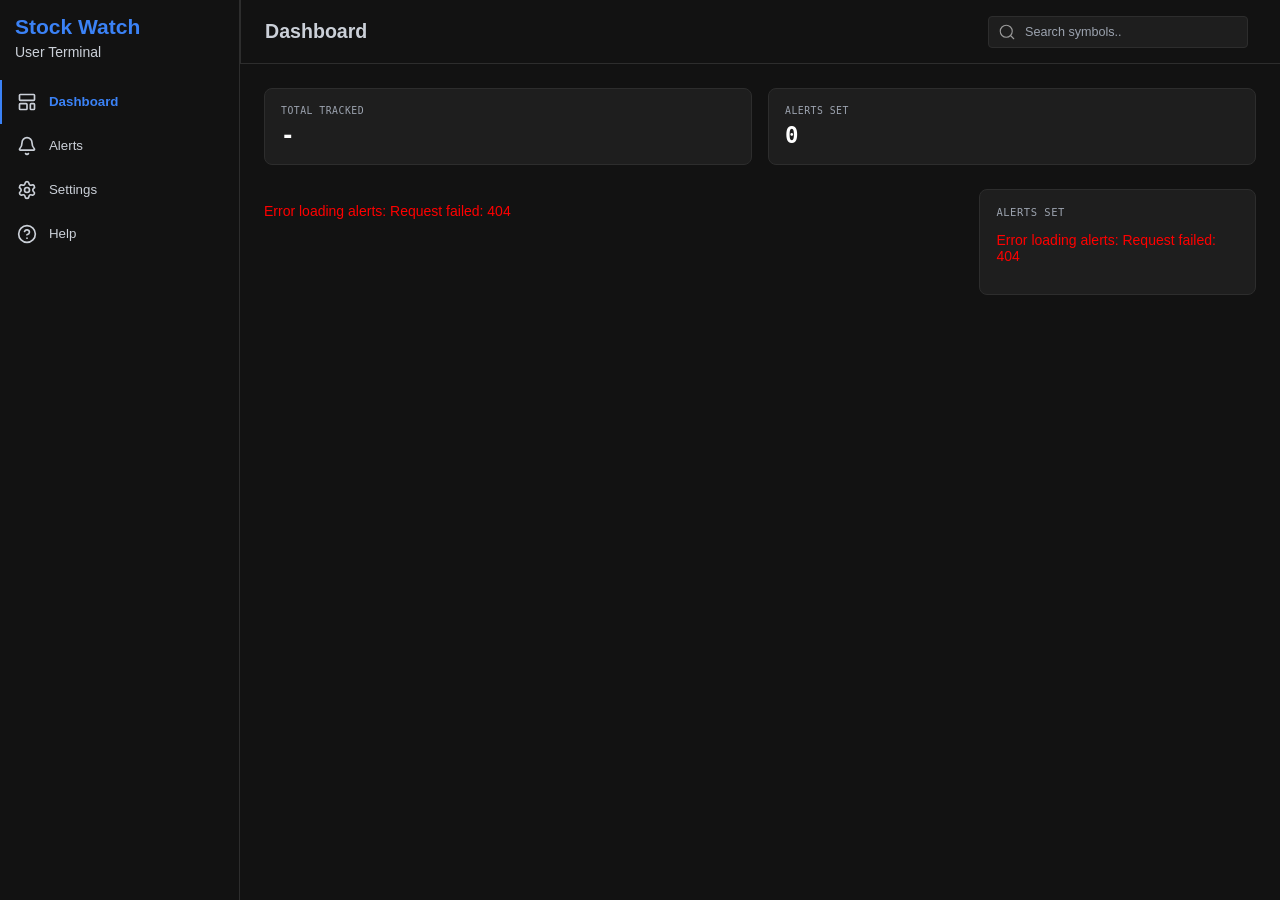
==== commit df379ddf: "Refactor CSS variables and improve layout consistency in index.css; update HTML structure for better" ====
--- a/src/main/resources/static/index.html
+++ b/src/main/resources/static/index.html
@@ -1,73 +1,112 @@
 <!DOCTYPE html>
-<html lang = "en">
+<html lang="en">
+
 <head>
     <link href="https://fonts.googleapis.com/css2?family=JetBrains+Mono:wght@500&display=swap" rel="stylesheet">
-    <meta charset = "UTF-8">
-    <meta name = "viewport" content = "width=device-width, initial-scale=1.0">
+    <meta charset="UTF-8">
+    <meta name="viewport" content="width=device-width, initial-scale=1.0">
     <title>Document</title>
-    <link rel = "stylesheet" href = "./index.css">
+    <link rel="stylesheet" href="./index.css">
     <link rel="stylesheet" href="https://rsms.me/inter/inter.css">
     <script src="region-flags.js" defer></script>
     <script src="notifications.js" defer></script>
     <script src="form.js" defer></script>
 </head>
+
 <body>
-    <div class = "sidebar">
+    <div class="sidebar">
         <h2>Stock Watch</h2>
         <h4> User Terminal</h4>
         <div class="tab-container">
             <ul>
-                <li class="active"><svg xmlns="http://www.w3.org/2000/svg" width="24" height="24" viewBox="0 0 24 24" fill="none" stroke="currentColor" stroke-width="2" stroke-linecap="round" stroke-linejoin="round" class="lucide lucide-layout-template-icon lucide-layout-template"><rect width="18" height="7" x="3" y="3" rx="1"/><rect width="9" height="7" x="3" y="14" rx="1"/><rect width="5" height="7" x="16" y="14" rx="1"/></svg>
+                <li class="active"><svg xmlns="http://www.w3.org/2000/svg" width="24" height="24" viewBox="0 0 24 24"
+                        fill="none" stroke="currentColor" stroke-width="2" stroke-linecap="round"
+                        stroke-linejoin="round" class="lucide lucide-layout-template-icon lucide-layout-template">
+                        <rect width="18" height="7" x="3" y="3" rx="1" />
+                        <rect width="9" height="7" x="3" y="14" rx="1" />
+                        <rect width="5" height="7" x="16" y="14" rx="1" />
+                    </svg>
                     <button type="button" data-page="./index.html">Dashboard</button>
                 </li>
-                
+
                 <li>
-                    <svg xmlns="http://www.w3.org/2000/svg" width="24" height="24" viewBox="0 0 24 24" fill="none" stroke="currentColor" stroke-width="2" stroke-linecap="round" stroke-linejoin="round" class="lucide lucide-bell-icon lucide-bell"><path d="M10.268 21a2 2 0 0 0 3.464 0"/><path d="M3.262 15.326A1 1 0 0 0 4 17h16a1 1 0 0 0 .74-1.673C19.41 13.956 18 12.499 18 8A6 6 0 0 0 6 8c0 4.499-1.411 5.956-2.738 7.326"/></svg>
+                    <svg xmlns="http://www.w3.org/2000/svg" width="24" height="24" viewBox="0 0 24 24" fill="none"
+                        stroke="currentColor" stroke-width="2" stroke-linecap="round" stroke-linejoin="round"
+                        class="lucide lucide-bell-icon lucide-bell">
+                        <path d="M10.268 21a2 2 0 0 0 3.464 0" />
+                        <path
+                            d="M3.262 15.326A1 1 0 0 0 4 17h16a1 1 0 0 0 .74-1.673C19.41 13.956 18 12.499 18 8A6 6 0 0 0 6 8c0 4.499-1.411 5.956-2.738 7.326" />
+                    </svg>
                     <button type="button" data-page="./alerts.html">Alerts</button>
                 </li>
                 <li>
-                    <svg xmlns="http://www.w3.org/2000/svg" width="24" height="24" viewBox="0 0 24 24" fill="none" stroke="currentColor" stroke-width="2" stroke-linecap="round" stroke-linejoin="round" class="lucide lucide-settings-icon lucide-settings"><path d="M9.671 4.136a2.34 2.34 0 0 1 4.659 0 2.34 2.34 0 0 0 3.319 1.915 2.34 2.34 0 0 1 2.33 4.033 2.34 2.34 0 0 0 0 3.831 2.34 2.34 0 0 1-2.33 4.033 2.34 2.34 0 0 0-3.319 1.915 2.34 2.34 0 0 1-4.659 0 2.34 2.34 0 0 0-3.32-1.915 2.34 2.34 0 0 1-2.33-4.033 2.34 2.34 0 0 0 0-3.831A2.34 2.34 0 0 1 6.35 6.051a2.34 2.34 0 0 0 3.319-1.915"/><circle cx="12" cy="12" r="3"/></svg>
+                    <svg xmlns="http://www.w3.org/2000/svg" width="24" height="24" viewBox="0 0 24 24" fill="none"
+                        stroke="currentColor" stroke-width="2" stroke-linecap="round" stroke-linejoin="round"
+                        class="lucide lucide-settings-icon lucide-settings">
+                        <path
+                            d="M9.671 4.136a2.34 2.34 0 0 1 4.659 0 2.34 2.34 0 0 0 3.319 1.915 2.34 2.34 0 0 1 2.33 4.033 2.34 2.34 0 0 0 0 3.831 2.34 2.34 0 0 1-2.33 4.033 2.34 2.34 0 0 0-3.319 1.915 2.34 2.34 0 0 1-4.659 0 2.34 2.34 0 0 0-3.32-1.915 2.34 2.34 0 0 1-2.33-4.033 2.34 2.34 0 0 0 0-3.831A2.34 2.34 0 0 1 6.35 6.051a2.34 2.34 0 0 0 3.319-1.915" />
+                        <circle cx="12" cy="12" r="3" />
+                    </svg>
                     <button type="button" data-page="./settings.html">Settings</button>
                 </li>
+                <li>
+                    <svg xmlns="http://www.w3.org/2000/svg" width="1em" height="1em" viewBox="0 0 24 24">
+                        <title xmlns="">circle-question-mark</title>
+                        <g fill="none" stroke="currentColor" stroke-linecap="round" stroke-linejoin="round"
+                            stroke-width="2">
+                            <circle cx="12" cy="12" r="10" />
+                            <path d="M9.09 9a3 3 0 0 1 5.83 1c0 2-3 3-3 3m.08 4h.01" />
+                        </g>
+                    </svg> 
+                    <button type="button" data-page="./help.html">Help</button>
+                </li>
             </ul>
-            
+
         </div>
     </div>
     <div class="topbar">
-    <h1>Dashboard</h1>
-    <form id="search-form" action="/api/stocks" method="get">
-        <label for="stock-search"></label>
-        <div class="search-input-wrapper" style="position:relative; display:inline-block; width:100%; max-width:420px;">
-            <svg xmlns="http://www.w3.org/2000/svg" viewBox="0 0 24 24" aria-hidden="true" focusable="false" style="position:absolute; left:10px; top:50%; transform:translateY(-50%); pointer-events:none; width:18px; height:18px; color:#9b9b9b;">
-                <path d="M17 17L21 21" stroke="#9b9b9b" stroke-width="1.5" stroke-linecap="round" stroke-linejoin="round" fill="none"></path>
-                <path d="M19 11C19 6.58172 15.4183 3 11 3C6.58172 3 3 6.58172 3 11C3 15.4183 6.58172 19 11 19C15.4183 19 19 15.4183 19 11Z" stroke="#9b9b9b" stroke-width="1.5" stroke-linecap="round" stroke-linejoin="round" fill="none"></path>
-            </svg>
-            <input type="search" id="stock-search" name="stock" placeholder="Search symbols.." style="padding-left:36px; width:100%; box-sizing:border-box;">
+        <h1>Dashboard</h1>
+        <form id="search-form" action="/api/stocks" method="get">
+            <label for="stock-search"></label>
+            <div class="search-input-wrapper"
+                style="position:relative; display:inline-block; width:100%; max-width:420px;">
+                <svg xmlns="http://www.w3.org/2000/svg" viewBox="0 0 24 24" aria-hidden="true" focusable="false"
+                    style="position:absolute; left:10px; top:50%; transform:translateY(-50%); pointer-events:none; width:18px; height:18px; color:#9b9b9b;">
+                    <path d="M17 17L21 21" stroke="#9b9b9b" stroke-width="1.5" stroke-linecap="round"
+                        stroke-linejoin="round" fill="none"></path>
+                    <path
+                        d="M19 11C19 6.58172 15.4183 3 11 3C6.58172 3 3 6.58172 3 11C3 15.4183 6.58172 19 11 19C15.4183 19 19 15.4183 19 11Z"
+                        stroke="#9b9b9b" stroke-width="1.5" stroke-linecap="round" stroke-linejoin="round" fill="none">
+                    </path>
+                </svg>
+                <input type="search" id="stock-search" name="stock" placeholder="Search symbols.."
+                    style="padding-left:36px; width:100%; box-sizing:border-box;">
+            </div>
+            <span id="search-error" style="color:red; font-size:small;"></span>
+        </form>
+    </div>
+    <div class="main-content">
+        <div class="dashboard-stats">
+            <div class="stat-card">
+                <p class="stat-label">Total Tracked</p>
+                <p class="stat-value" id="stat-total-tracked">0</p>
+            </div>
+            <div class="stat-card">
+                <p class="stat-label">Alerts Set</p>
+                <p class="stat-value" id="stat-alerts-set">0</p>
+            </div>
         </div>
-        <span id="search-error" style="color:red; font-size:small;"></span>
-    </form>
-</div>
-<div class="main-content">
-    <div class="dashboard-stats">
-        <div class="stat-card">
-            <p class="stat-label">Total Tracked</p>
-            <p class="stat-value" id="stat-total-tracked">0</p>
-        </div>
-        <div class="stat-card">
-            <p class="stat-label">Alerts Set</p>
-            <p class="stat-value" id="stat-alerts-set">0</p>
+        <div class="dashboard-grid">
+            <div class="dashboard-main">
+                <div id="search-spinner" class="content-spinner"></div>
+                <div id="results-container"></div>
+            </div>
+            <div class="panel dashboard-side">
+                <p class="panel-title">Alerts Set</p>
+                <div id="alerts-list"></div>
+            </div>
         </div>
     </div>
-    <div class="dashboard-grid">
-        <div class="dashboard-main">
-            <div id="search-spinner" class="content-spinner"></div>
-            <div id="results-container"></div>
-        </div>
-        <div class="panel dashboard-side">
-            <p class="panel-title">Alerts Set</p>
-            <div id="alerts-list"></div>
-        </div>
-    </div>
-</div>
 </body>
+
 </html>
--- a/src/main/resources/static/index.css
+++ b/src/main/resources/static/index.css
@@ -1,23 +1,63 @@
+:root {
+    /* DESIGN.md token set */
+    --surface: #121212;
+    --surface-high: #1e1e1e;
+    --surface-highest: #2a2a2a;
+    --border: #2d2d2d;
+    --text: #ffffff;
+    --text-muted: #cbd0d8;
+    --text-dim: #9ca3af;
+    --primary: #3b82f6;
+    --primary-hover: #2563eb;
+    --positive: #10b981;
+    --negative: #ef4444;
+    --warning: #f0b86e;
+    --radius-sm: 2px;
+    --radius: 4px;
+    --radius-lg: 8px;
+    --space-xs: 4px;
+    --space-sm: 8px;
+    --space-md: 16px;
+    --space-lg: 24px;
+    --sidebar-width: 240px;
+    --font-mono: "JetBrains Mono", monospace;
+    --font-body: "Inter", sans-serif;
+}
+
+* {
+    box-sizing: border-box;
+}
+
 html,
 body {
-    margin: 0px;
-    background-color: #131313;
+    margin: 0;
     height: 100%;
+    background-color: var(--surface);
+    color: var(--text);
+    font-family: var(--font-body);
+    font-size: 14px;
+}
+
+button,
+input,
+select,
+textarea {
+    font-family: inherit;
 }
 
 .topbar {
     position: fixed;
     top: 0;
-    left: 20vw;
+    left: var(--sidebar-width);
     right: 0;
     height: 64px;
     display: flex;
     align-items: center;
-    padding: 0 20px;
-    color: #d0c9c9;
-    background-color: #131313;
-    border-bottom: 1px solid #2a2a2a;
-    border-left: 1px solid #2a2a2a;
+    padding: 0 var(--space-lg);
+    color: var(--text-muted);
+    background-color: var(--surface);
+    border-bottom: 1px solid var(--border);
+    border-left: 1px solid var(--border);
     z-index: 10;
 }
 
@@ -29,15 +69,14 @@
 }
 
 .topbar form label {
-    font-family: "Inter", sans-serif;
     font-size: 0.85rem;
     color: var(--text-dim);
 }
 
 .topbar h1 {
     margin: 0;
-    font-family: "Inter", sans-serif;
     font-size: 1.4rem;
+    font-weight: 700;
 }
 
 #stock-search {
@@ -45,7 +84,6 @@
     border: 1px solid var(--border);
     border-radius: var(--radius);
     padding: 8px 12px;
-    font-family: "Inter", sans-serif;
     font-size: 0.9rem;
     color: var(--text);
     outline: none;
@@ -59,37 +97,31 @@
 
 #stock-search:focus {
     border-color: var(--primary);
-    box-shadow: 0 0 0 2px rgba(111, 152, 199, 0.25);
+    box-shadow: 0 0 0 2px rgba(59, 130, 246, 0.25);
 }
 
 .sidebar {
-    width: 20vw;
+    width: var(--sidebar-width);
     height: 100vh;
-    border-right: 1px solid #2a2a2a;
+    border-right: 1px solid var(--border);
     margin: 0;
     padding: 0;
     overflow-y: auto;
 }
 
 .sidebar h2 {
-    color: #6f98c7;
-    font-family: "Inter", sans-serif;
+    color: var(--primary);
     height: auto;
     margin: 15px;
     margin-bottom: 0px;
+    font-weight: 700;
 }
 
 .sidebar h4 {
-    color: #d0c9c9;
-    font-family: "Inter", sans-serif;
+    color: var(--text-muted);
     height: auto;
     margin: 5px 15px 0px 15px;
-}
-
-.sidebar.tab-container ul {
-    list-style-type: none;
-    margin: 0;
-    padding: 0;
+    font-weight: 400;
 }
 
 .sidebar .tab-container ul {
@@ -103,14 +135,13 @@
     background-color: transparent;
     cursor: pointer;
     border: none;
-    color: white;
+    color: var(--text);
 }
 
 .no-results {
     grid-column: 1 / -1;
     text-align: center;
     color: var(--text-dim);
-    font-family: "Inter", sans-serif;
     font-size: 0.9rem;
     padding: var(--space-lg) 0;
 }
@@ -119,14 +150,13 @@
     height: 100%;
     background-color: transparent;
     border-style: none;
-    color: #d0c9c9;
+    color: var(--text-muted);
     flex: 1;
     text-align: left;
     padding: 0;
     font-size: 0.95rem;
     line-height: 1;
     cursor: pointer;
-
 }
 
 .sidebar .tab-container li {
@@ -137,11 +167,11 @@
     padding: 12px 15px;
     margin-left: 0px;
     background-color: transparent;
-    font-family: "Inter", sans-serif;
-    color: #d0c9c9;
-    font-size: small;
+    color: var(--text-muted);
+    font-size: 14px;
     list-style-type: none;
-    transition: background-color 0.3s ease;
+    border-left: 2px solid transparent;
+    transition: background-color 0.2s ease, border-color 0.2s ease;
 }
 
 .sidebar .tab-container li svg {
@@ -150,38 +180,19 @@
     flex-shrink: 0;
 }
 
+/* DESIGN.md: active sidebar item is a 2px left border, not a filled background */
 .sidebar .tab-container li.active {
-    background-color: #6f98c7;
-    color: #131313;
+    background-color: transparent;
+    border-left: 2px solid var(--primary);
 }
 
 .sidebar .tab-container li.active button {
-    color: #131313;
+    color: var(--primary);
     font-weight: 600;
 }
 
 .sidebar .tab-container li:hover {
-    background-color: #2a2a2a;
-}
-
-:root {
-    --surface: #131313;
-    --surface-high: #2a2a2a;
-    --surface-highest: #353534;
-    --border: #2a2a2a;
-    --text: #e5e2e1;
-    --text-muted: #d0c9c9;
-    --text-dim: #9a9a9a;
-    --primary: #6f98c7;
-    --positive: #4edea3;
-    --negative: #ff8a80;
-    --warning: #f0b86e;
-    --radius-sm: 4px;
-    --radius: 6px;
-    --space-sm: 8px;
-    --space-md: 16px;
-    --space-lg: 24px;
-    --font-mono: "JetBrains Mono", monospace;
+    background-color: var(--surface-highest);
 }
 
 .content-spinner {
@@ -202,7 +213,7 @@
 .main-content {
     position: fixed;
     top: 64px;
-    left: 20vw;
+    left: var(--sidebar-width);
     right: 0;
     bottom: 0;
     overflow-y: auto;
@@ -324,8 +335,6 @@
     font-weight: 600;
 }
 
-
-
 .detail-header {
     display: flex;
     flex-wrap: wrap;
@@ -345,6 +354,7 @@
 .detail-heading h1 {
     margin: 0;
     font-size: 1.8rem;
+    font-weight: 700;
     color: var(--text);
 }
 
@@ -382,6 +392,7 @@
 }
 
 .detail-price {
+    font-family: var(--font-mono);
     font-size: 1.8rem;
     font-weight: 600;
     color: var(--text);
@@ -393,6 +404,7 @@
     font-style: italic;
     font-size: 1rem;
     font-weight: 400;
+    font-family: var(--font-body);
 }
 
 .detail-grid {
@@ -410,8 +422,9 @@
 .panel {
     background: var(--surface-high);
     border: 1px solid var(--border);
-    border-radius: var(--radius);
+    border-radius: var(--radius-lg);
     padding: var(--space-md);
+    margin-bottom: 10px;
 }
 
 .panel-title {
@@ -448,7 +461,6 @@
     color: var(--text);
     font-size: 0.9rem;
 }
-
 
 @keyframes spin {
     to {
@@ -492,7 +504,7 @@
 .stat-card {
     background: var(--surface-high);
     border: 1px solid var(--border);
-    border-radius: var(--radius);
+    border-radius: var(--radius-lg);
     padding: var(--space-md);
 }
 
@@ -572,9 +584,8 @@
 .alert-form input {
     background: var(--surface);
     border: 1px solid var(--border);
-    border-radius: var(--radius-sm);
+    border-radius: var(--radius);
     padding: 8px 10px;
-    font-family: "Inter", sans-serif;
     font-size: 0.85rem;
     color: var(--text);
     outline: none;
@@ -583,23 +594,22 @@
 .alert-form select:focus,
 .alert-form input:focus {
     border-color: var(--primary);
-    box-shadow: 0 0 0 2px rgba(111, 152, 199, 0.25);
+    box-shadow: 0 0 0 2px rgba(59, 130, 246, 0.25);
 }
 
 .alert-form button {
     border: 0;
-    border-radius: var(--radius-sm);
+    border-radius: var(--radius);
     padding: 8px 10px;
-    font-family: "Inter", sans-serif;
     font-size: 0.85rem;
     font-weight: 600;
-    color: var(--surface);
+    color: #ffffff;
     background: var(--primary);
     cursor: pointer;
 }
 
 .alert-form button:hover {
-    filter: brightness(1.08);
+    background: var(--primary-hover);
 }
 
 .alert-feedback {
@@ -622,18 +632,17 @@
 
 .btn-primary {
     border: 0;
-    border-radius: var(--radius-sm);
+    border-radius: var(--radius);
     padding: 8px 14px;
-    font-family: "Inter", sans-serif;
     font-size: 0.85rem;
     font-weight: 600;
-    color: var(--surface);
+    color: #ffffff;
     background: var(--primary);
     cursor: pointer;
 }
 
 .btn-primary:hover {
-    filter: brightness(1.08);
+    background: var(--primary-hover);
 }
 
 .tabs {
@@ -648,7 +657,6 @@
     border: none;
     padding-bottom: 10px;
     color: var(--text-dim);
-    font-family: "Inter", sans-serif;
     font-size: 0.85rem;
     text-transform: uppercase;
     letter-spacing: 0.05em;
@@ -674,7 +682,7 @@
 .alert-card {
     background: var(--surface-high);
     border: 1px solid var(--border);
-    border-radius: var(--radius);
+    border-radius: var(--radius-lg);
     padding: var(--space-md);
     display: flex;
     flex-direction: column;
@@ -721,13 +729,13 @@
 .status-active {
     color: var(--positive);
     border-color: var(--positive);
-    background: rgba(78, 222, 163, 0.08);
+    background: rgba(16, 185, 129, 0.1);
 }
 
 .status-triggered {
     color: var(--warning);
     border-color: var(--warning);
-    background: rgba(240, 184, 110, 0.08);
+    background: rgba(240, 184, 110, 0.1);
 }
 
 .alert-card-details {
@@ -780,7 +788,6 @@
     cursor: pointer;
     padding: 4px 8px;
     border-radius: var(--radius-sm);
-    font-family: "Inter", sans-serif;
     font-size: 0.78rem;
 }
 
@@ -817,6 +824,7 @@
 .alert-detail-heading h1 {
     margin: 0;
     font-size: clamp(1.35rem, 3vw, 1.8rem);
+    font-weight: 700;
 }
 
 .alert-detail-description {
@@ -844,9 +852,8 @@
 
 .btn-danger {
     border: 1px solid var(--negative);
-    border-radius: var(--radius-sm);
+    border-radius: var(--radius);
     padding: 8px 14px;
-    font-family: "Inter", sans-serif;
     font-size: 0.85rem;
     font-weight: 600;
     color: var(--negative);
@@ -855,7 +862,7 @@
 }
 
 .btn-danger:hover {
-    background: rgba(255, 138, 128, 0.1);
+    background: rgba(239, 68, 68, 0.1);
 }
 
 .alert-detail-main {
@@ -914,7 +921,7 @@
     align-items: center;
     justify-content: center;
     border: 1px dashed var(--border);
-    border-radius: var(--radius-sm);
+    border-radius: var(--radius);
     color: var(--text-dim);
     text-align: center;
     padding: var(--space-md);
@@ -924,7 +931,6 @@
     color: var(--primary);
     text-decoration: none;
 }
-
 
 .alert-detail-stock-link:hover {
     text-decoration: underline;
@@ -975,7 +981,6 @@
     }
 }
 
-
 .modal-overlay {
     position: fixed;
     inset: 0;
@@ -991,9 +996,9 @@
 }
 
 .modal {
-    background: var(--surface-high);
+    background: var(--surface-highest);
     border: 1px solid var(--border);
-    border-radius: var(--radius);
+    border-radius: var(--radius-lg);
     padding: var(--space-lg);
     width: min(92vw, 420px);
     max-height: 85vh;
@@ -1003,6 +1008,7 @@
 .modal h2 {
     margin: 0 0 var(--space-md) 0;
     font-size: 1.1rem;
+    font-weight: 700;
     color: var(--text);
 }
 
@@ -1010,14 +1016,13 @@
     max-height: 200px;
     overflow-y: auto;
     border: 1px solid var(--border);
-    border-radius: var(--radius-sm);
+    border-radius: var(--radius);
     margin-top: var(--space-sm);
 }
 
 .stock-search-result-item {
     padding: 8px 10px;
     cursor: pointer;
-    font-family: "Inter", sans-serif;
     font-size: 0.85rem;
     color: var(--text);
     border-bottom: 1px solid var(--border);
@@ -1037,7 +1042,7 @@
     align-items: center;
     background: var(--surface);
     border: 1px solid var(--border);
-    border-radius: var(--radius-sm);
+    border-radius: var(--radius);
     padding: 8px 10px;
     font-family: var(--font-mono);
     font-size: 0.85rem;
